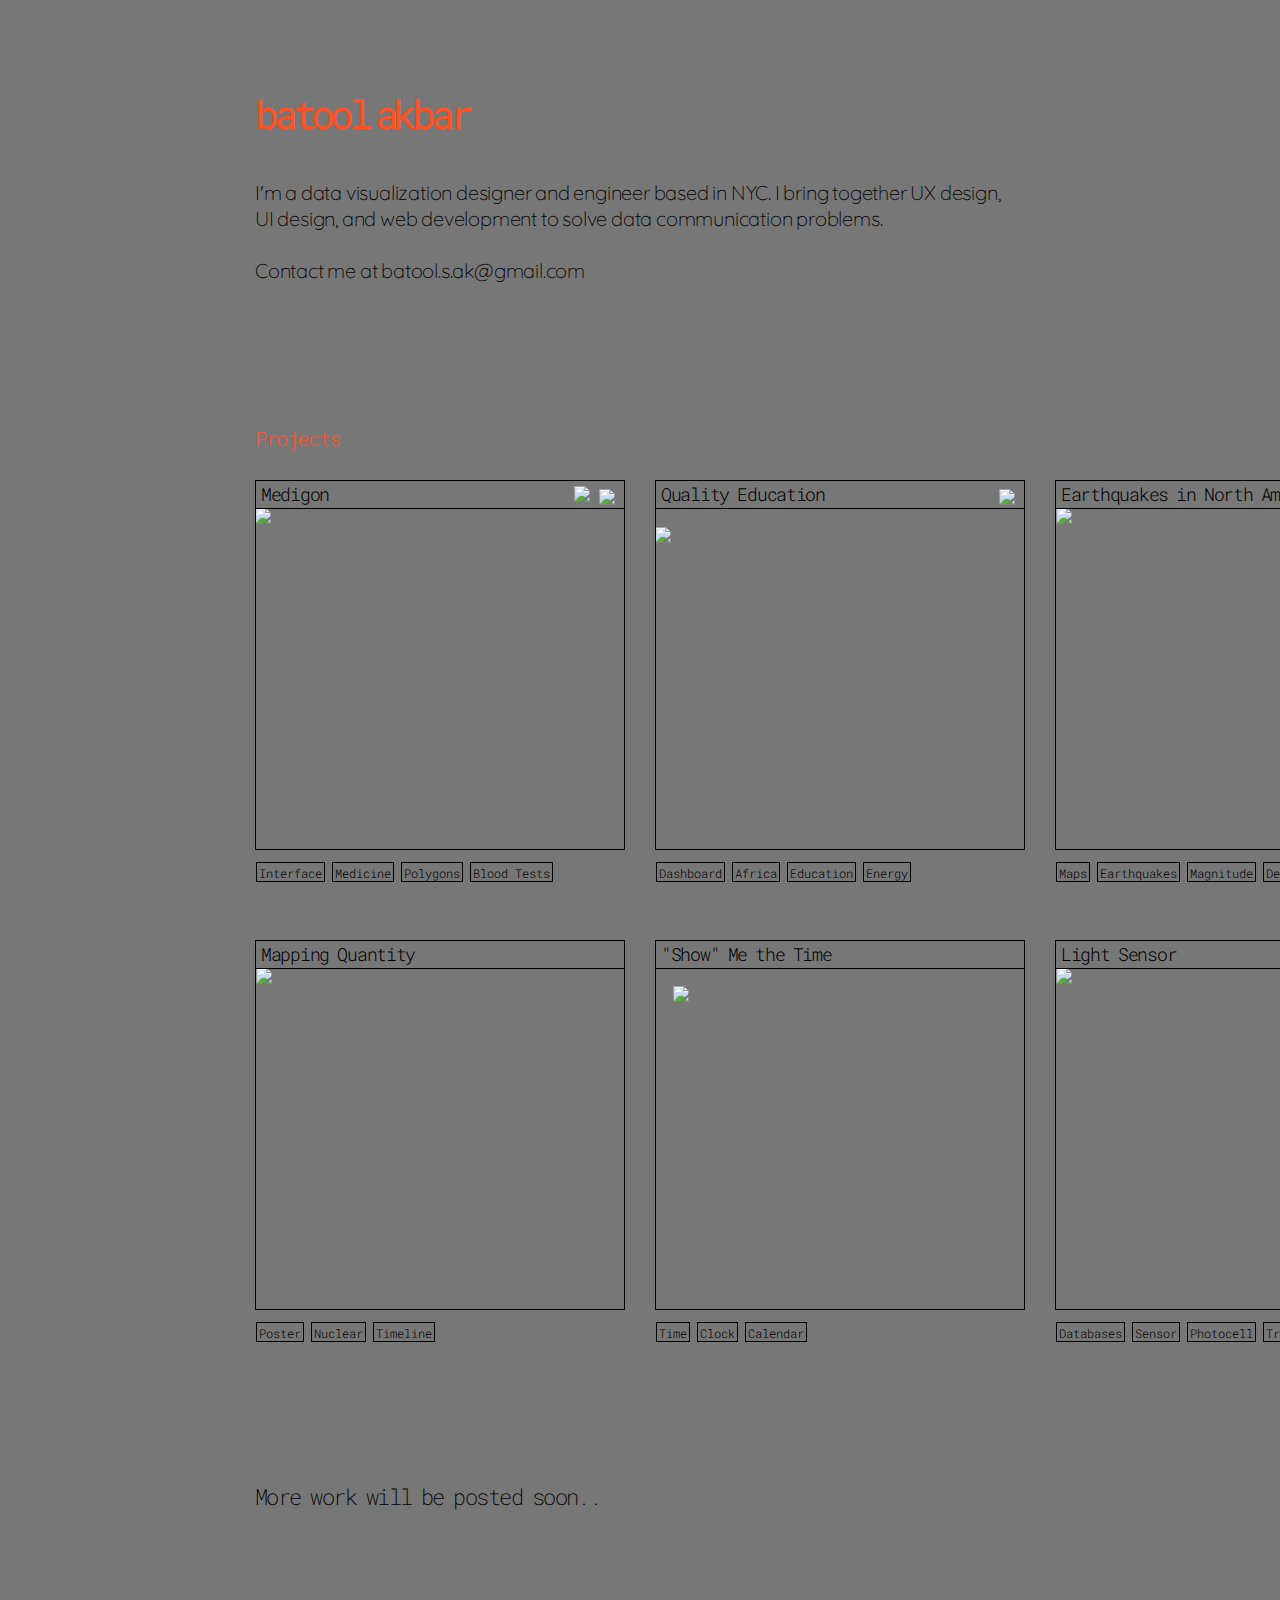
==== index.html @ f3e50e47 "update top-margin" ====
<!-- particlesJS
particlesJS: https://github.com/VincentGarreau/particles.js/
 -->


<!doctype html>
<html lang="en">
   <head>
     <meta charset="utf-8">
     <!-- <meta name="viewport" content="width=device-width, initial-scale=1.0"> -->
     <!-- <link rel="icon" href="assets/tabIcon.png"> -->

     <link rel="stylesheet" href="https://stackpath.bootstrapcdn.com/bootstrap/4.3.1/css/bootstrap.min.css" integrity="sha384-ggOyR0iXCbMQv3Xipma34MD+dH/1fQ784/j6cY/iJTQUOhcWr7x9JvoRxT2MZw1T" crossorigin="anonymous">
     <link href="https://fonts.googleapis.com/css?family=Roboto+Mono:100,300,400,500,700&display=swap" rel="stylesheet">
     <link href="https://fonts.googleapis.com/css?family=Quicksand:300,400,500,700&display=swap" rel="stylesheet">
     <style>


     html{
         height: 100%;
       }

     body{

       background-color: #777777;
       align-items:center;
       /* display:flex; */
     }

     .nameLogo{
       width:400px;
       margin-top: 100px;
       line-height: 0.7em;
       position: absolute;
       letter-spacing: -0.13em;
       word-spacing: -0.3em;
       display:block;
       font-family: 'Roboto Mono', monospace;
       font-size: 40px;
       font-weight: 400;
       color: #ff5122;
       width:
     }

     .txtbox{
       width:800px;
       margin-top: 180px;
       position: absolute;
       line-height: 1.3em;
       word-spacing: -0.05em;
       letter-spacing: -0.01em;
       display:block;
       /* font-family: 'Roboto Mono', monospace; */
       font-family:'Quicksand', sans-serif;
       font-weight: 300;
       font-size: 20px;
       color: #000000;
       z-index: -1;
     }

     .title{
       width:300px;
       margin-top: 425px;
       position: absolute;
       line-height: 1.3em;
       word-spacing: -0.09em;
       letter-spacing: -0.07em;
       display: block;
       font-family: 'Roboto Mono', monospace;
       font-weight: 300;
       font-size: 20px;
       color: #ff5122;
     }

     .workTitle{
       margin-top: 0px;
       margin-left: 5px;
       position: absolute;
       line-height: 1.5em;
       word-spacing: -0.09em;
       letter-spacing: -0.07em;
       display:block;
       font-family: 'Roboto Mono', monospace;
       font-weight: 300;
       font-size: 18px;
       color: #000000;
     }



      .container{
        /* position: absolute; */
        display: flex;
        margin-left: 240px;
      }


      /* .highlight{
        background: #9c9c9c;
        position: relative;
        display: inline-block;
        height: 28px;
        width:max-content;
        vertical-align:inherit;

      } */

      .nav{
        /* font-family:'Quicksand', sans-serif; */
        font-family: 'Roboto Mono', monospace;
        text-decoration: none;
        background: #000;
        /* border: 1px solid #000; */
        color: #777777;
        padding-left:3px;
        padding-right:3px;
        height: 25px;
        font-weight: 200;
        display: flex;
        position: absolute;
        margin-left: 1100px;
        margin-top: 180px;
        word-spacing: -0.09em;
        letter-spacing: -0.07em;
        font-size: 18px;

      }

      .nav:hover{
        text-decoration: none;
        /* border-bottom: 1px solid #ff5122; */
        background: #000;
        color: #777777;
        font-weight: 300;
      }

     /* #nav{
       width:max-content ;
       margin-top: 830px;
       position: fixed;
       word-spacing: -0.04em;
       display:flex;
       font-family: 'Roboto Mono', monospace;
       z-index: +2;
     } */

     .cards{
       margin-top: 200px;
       background: transparent;
       border: 1px solid #000;
       height:370px;
       width:370px;
       display: block;
     }

     .tags{
       margin-top: 380px;
       margin-left: 0px;
       font-family: 'Roboto Mono', monospace;
       font-size: 12px;
       font-weight: 300;
       color:#000000;

     }

     .tagHighlight{
       padding-left:2px;
       padding-right: 2px;
       background: transparent;
       border: 1px solid #000;
       position: relative;
       display: inline-block;
       width:max-content;
       text-align: center;
      vertical-align: middle;
      line-height: 20px;
       height:20px;

     }

     .cardsContainer{
       height: 600px;
       position: absolute;
       display: flex;
       margin-top: 280px;
       /* overflow: scroll;
       overflow-x: hidden; */

     }

     .cardsContainer::-webkit-scrollbar {
        width: 0px;
        height: 0px;

      }
      .cardsContainer::-webkit-scrollbar-thumb {
        background: transparent;

      }
      .cardsContainer::-webkit-scrollbar-track {
        background: transparent;
      }

      img{
        display: flex;
        position: absolute;
        z-index: -1;

      }

      .clear_btn{
        position:absolute;
        z-index:2;
        outline:none;
        -webkit-box-shadow: 0px 0px 0px;
        box-shadow: 0px 0px 0px;
        background-color: transparent;
        border: none;
       -webkit-appearance: none;
        cursor: pointer;
        width: 370px;
        height:340px;
        margin-top: 28px;

      }

      .intro{
        width:300px;
        margin-top: 230px;
        position: absolute;
        word-spacing: -0.04em;
        display:flex;
        font-family: 'Roboto Mono', monospace;
      }

      #particles-js {

       position: absolute;
       width: 100%;
       height: 100%;
       /* background-color: #ffffff; */
       background-image: url("");
       background-repeat: no-repeat;
       background-size: cover;
       background-position: 50% 50%;
    }


     </style>


      <title>Batool Akbar</title>
   </head>
   <body>

   <div id="particles-js"></div>

    <div class="container">

      <div class="nameLogo">
          batool akbar
      </div>

<!-- small red square -->
        <!-- <div style="background: #ff5122;
        height: 7px;
        width: 7px;
        margin-top: 230px;
        margin-left: 172px;
        "></div> -->


<!-- black line -->
        <!-- <div style="
        border-bottom: 1px solid #000;
        margin-left: -325px;
        margin-top:418px;
        width: 290px;
        position: fixed;
        "></div> -->

        <a class="nav" href="Batool_Akbar.pdf" target="_blank">Resume</a>

        <div class="title">
          Projects
        </div>

        <div class="txtbox">
          I'm a <span class="highlight">data visualization</span> designer and engineer based in NYC.
          I bring together UX design,<br>
UI design, and web development to solve data communication problems.




          <br>
          <br>
          Contact me at batool.s.ak@gmail.com
        </div>



    <div class="cardsContainer">

        <div class="cards">
          <input class="clear_btn" type="button" id="medBtn"></input>

            <span class="workTitle">Medigon</span>
            <div style="
            border-bottom: 1px solid #000;
            margin-top:27px;
            width: 369px;
            position: absolute;
            "></div>

            <input style="width:20px; height:20px; margin-left:343px;margin-top:5px;" class="clear_btn" type="button" id="med_video"></input>
            <input style="width:20px; height:20px; margin-left:318px;margin-top:5px;" class="clear_btn" type="button" id="med_GH"></input>
            <img style="width:18px; margin-left:343px;margin-top:8px;" src="assets/video_icon.png">
            <img style="width:17px; margin-left:318px;margin-top:5px;" src="assets/GitHub.png" >
            <img style="width: 370px; margin-top:27px; margin-left:-1px;" src="assets/medigon_web.png">

              <div class="tags">
                <text class="tagHighlight">Interface</text>&ensp;<text class="tagHighlight">Medicine</text>
                <text class="tagHighlight">Polygons</text>&ensp;<text class="tagHighlight">Blood Tests</text>
              </div>


        </div>

        <div style="margin-left:30px;" class="cards">
          <input class="clear_btn" type="button" id="unBtn"></input>

            <span class="workTitle">Quality Education</span>
            <div style="
            border-bottom: 1px solid #000;
            margin-top:27px;
            width: 369px;
            position: absolute;
            "></div>

            <input style="width:20px; height:20px; margin-left:343px;margin-top:5px;" class="clear_btn" type="button" id="un_video"></input>
            <img style="width:18px; margin-left:343px;margin-top:8px;" src="assets/video_icon.png" >
              <img style="width: 370px; margin-top:46px; margin-left:-1px;" src="assets/un_web.png">

            <div class="tags">
              <text class="tagHighlight">Dashboard</text>&ensp;<text class="tagHighlight">Africa</text>
              <text class="tagHighlight">Education</text>&ensp;<text class="tagHighlight">Energy</text>
            </div>
        </div>

        <div style="margin-left:30px;" class="cards">
          <input class="clear_btn" type="button" id="eqBtn"></input>

            <span class="workTitle">Earthquakes in North America</span>
            <div style="
            border-bottom: 1px solid #000;
            margin-top:27px;
            width: 369px;
            position: absolute;
            "></div>

            <img style="width: 370px; margin-top:27px;" src="assets/eq_web.png">

            <div class="tags">
              <text class="tagHighlight">Maps</text>&ensp;<text class="tagHighlight">Earthquakes</text>
              <text class="tagHighlight">Magnitude</text>&ensp;<text class="tagHighlight">Depth</text>
            </div>
        </div>

        <div style="margin-top:660px;margin-left:-1170px;" class="cards">
          <input class="clear_btn" type="button" id="ntBtn"></input>

            <span class="workTitle">Mapping Quantity</span>
            <div style="
            border-bottom: 1px solid #000;
            margin-top:27px;
            width: 369px;
            position: absolute;
            "></div>

            <img style="width: 370px; margin-top:27px;" src="assets/nt_web.png">

              <div class="tags">
                <text class="tagHighlight">Poster</text>&ensp;<text class="tagHighlight">Nuclear</text>
                <text class="tagHighlight">Timeline</text>
              </div>
        </div>

        <div style="margin-left:30px; margin-top:660px;" class="cards">
            <input class="clear_btn" type="button" id="timeBtn"></input>
            <span class="workTitle">"Show" Me the Time</span>
            <div style="
            border-bottom: 1px solid #000;
            margin-top:27px;
            width: 369px;
            position: absolute;
            "></div>

              <img style="width: 330px; margin-top:45px; margin-left:17px;" src="assets/mapping_time.gif">

            <div class="tags">
              <text class="tagHighlight">Time</text>&ensp;<text class="tagHighlight">Clock</text>
              <text class="tagHighlight">Calendar</text>
            </div>
        </div>

        <div style="margin-left:30px; margin-top:660px;" class="cards">
          <input class="clear_btn" type="button" id="aurBtn"></input>
            <span class="workTitle">Light Sensor</span>
            <div style="
            border-bottom: 1px solid #000;
            margin-top:27px;
            width: 369px;
            position: absolute;
            "></div>

            <img style="width: 370px; margin-top:27px; margin-left:0px;" src="assets/aur_web.png">

            <div class="tags">
              <text class="tagHighlight">Databases</text>&ensp;<text class="tagHighlight">Sensor</text>
              <text class="tagHighlight">Photocell</text>&ensp;<text class="tagHighlight">Transistor</text>
            </div>
        </div>


        <div style="margin-top:1200px;
        width:500px;
        position: absolute;
        word-spacing: -0.09em;
        letter-spacing: -0.07em;
        display: flex;
        font-family: 'Roboto Mono', monospace;
        font-weight: 200;
        font-size: 22px;
        color: #000000;
        padding-bottom: 100px;
        ">More work will be posted soon..</div>

    </div>








<script src="https://code.jquery.com/jquery-3.3.1.slim.min.js" integrity="sha384-q8i/X+965DzO0rT7abK41JStQIAqVgRVzpbzo5smXKp4YfRvH+8abtTE1Pi6jizo" crossorigin="anonymous"></script>
<script src="https://cdnjs.cloudflare.com/ajax/libs/popper.js/1.14.7/umd/popper.min.js" integrity="sha384-UO2eT0CpHqdSJQ6hJty5KVphtPhzWj9WO1clHTMGa3JDZwrnQq4sF86dIHNDz0W1" crossorigin="anonymous"></script>
<script src="https://stackpath.bootstrapcdn.com/bootstrap/4.3.1/js/bootstrap.min.js" integrity="sha384-JjSmVgyd0p3pXB1rRibZUAYoIIy6OrQ6VrjIEaFf/nJGzIxFDsf4x0xIM+B07jRM" crossorigin="anonymous"></script>
<script src="particles.js"></script>

<script text/javascript>

document.getElementById("medBtn").onclick = function () {
        location.href = "medigon.html";

    };

document.getElementById("unBtn").onclick = function () {
        location.href = "https://github.com/bsakbar/major-studio-1/tree/master/Final%20assignment";
    };

document.getElementById("eqBtn").onclick = function () {
        location.href = "https://bsakbar.github.io/dvia_2018/mapping_space/";
    };

document.getElementById("timeBtn").onclick = function () {
        location.href = "mapping_time";
    };

document.getElementById("aurBtn").onclick = function () {
        location.href = "https://github.com/bsakbar/data-structures/tree/master/Final_Assignments/Photocell";
    };

document.getElementById("ntBtn").onclick = function () {
        location.href = "https://github.com/bsakbar/dvia_2018/tree/master/mapping_quantities";
    };

document.getElementById("med_video").onclick = function () {
        location.href = "https://vimeo.com/337975236";
    };

document.getElementById("med_GH").onclick = function () {
        location.href = "https://github.com/bsakbar/thesis/tree/master/documentation";
};

document.getElementById("un_video").onclick = function () {
        location.href = "https://vimeo.com/344951653";
    };



//particlesJS
// particlesJS: https://github.com/VincentGarreau/particles.js/


particlesJS({
  "particles": {
    "number": {
      "value": 500,
      "density": {
        "enable": true,
        "value_area": 8700
      }
    },
    "color": {
      "value": "#0fffc7"
    },
    "shape": {
      "type": "edge",
      "stroke": {
        "width": 0,
        "color": "#0fffc7"
      },

    },
    "opacity": {
      "value": 1,
      "random": true,
      "anim": {
        "enable": false,
        "speed": 3,
        "opacity_min": 0.5,
        "sync": false
      }
    },
    "size": {
      "value": 2,
      "random": true,
      "anim": {
        "enable": false,
        "speed": 15,
        "size_min": 0.1,
        "sync": false
      }
    },
    "line_linked": {
      "enable": true,
      "distance": 120,
      "color": "#b1b1b1",
      "opacity": 1,
      "width": 0
    },
    "move": {
      "enable": true,
      "speed": 1,
      "direction": "none",
      "random": false,
      "straight": false,
      "out_mode": "out",
      "bounce": false,
      "attract": {
        "enable": false,
        "rotateX": 600,
        "rotateY": 600
      }
    }
  },
  "interactivity": {
    "detect_on": "canvas",
    "events": {
      "onhover": {
        "enable": true,
        "mode": "grab"
      },
      "onclick": {
        "enable": false,
        "mode": "push"
      },
      "resize": true
    },
    "modes": {
      "grab": {
        "distance": 300,
        "line_linked": {
          "opacity": .5
        }
      },
      "bubble": {
        "distance": 400,
        "size": 40,
        "duration": 2,
        "opacity": 8,
        "speed": 3
      },
      "repulse": {
        "distance": 200,
        "duration": 0.4
      },
      "push": {
        "particles_nb": 4
      },
      "remove": {
        "particles_nb": 2
      }
    }
  },
  "retina_detect": true
  });



var count_particles, stats, update;
stats = new Stats;
stats.setMode(0);
stats.domElement.style.position = 'absolute';
stats.domElement.style.left = '0px';
stats.domElement.style.top = '0px';
document.body.appendChild(stats.domElement);
count_particles = document.querySelector('.js-count-particles');
update = function() {
    stats.begin();
    stats.end();
    if (window.pJSDom[0].pJS.particles && window.pJSDom[0].pJS.particles.array) {
        count_particles.innerText = window.pJSDom[0].pJS.particles.array.length;
    }
    requestAnimationFrame(update);
};
requestAnimationFrame(update);;

</script>


   </body>
</html>
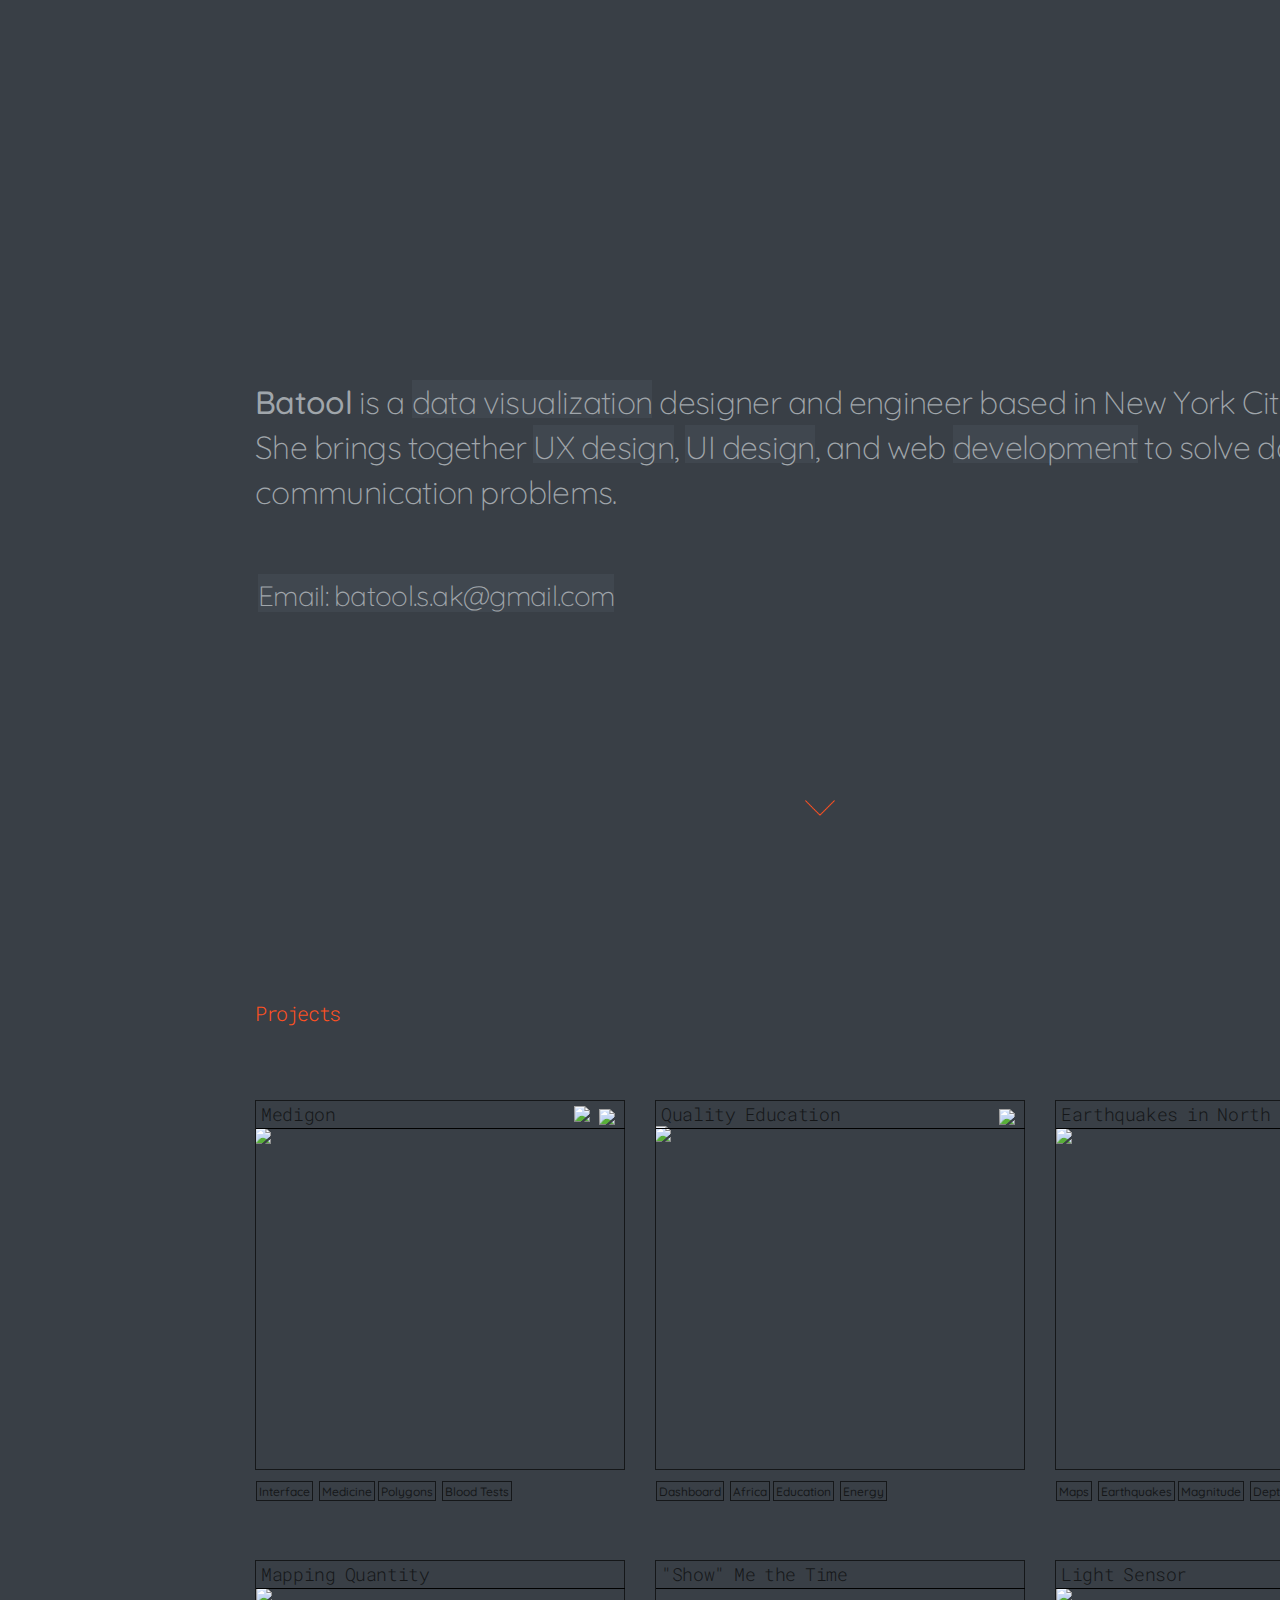
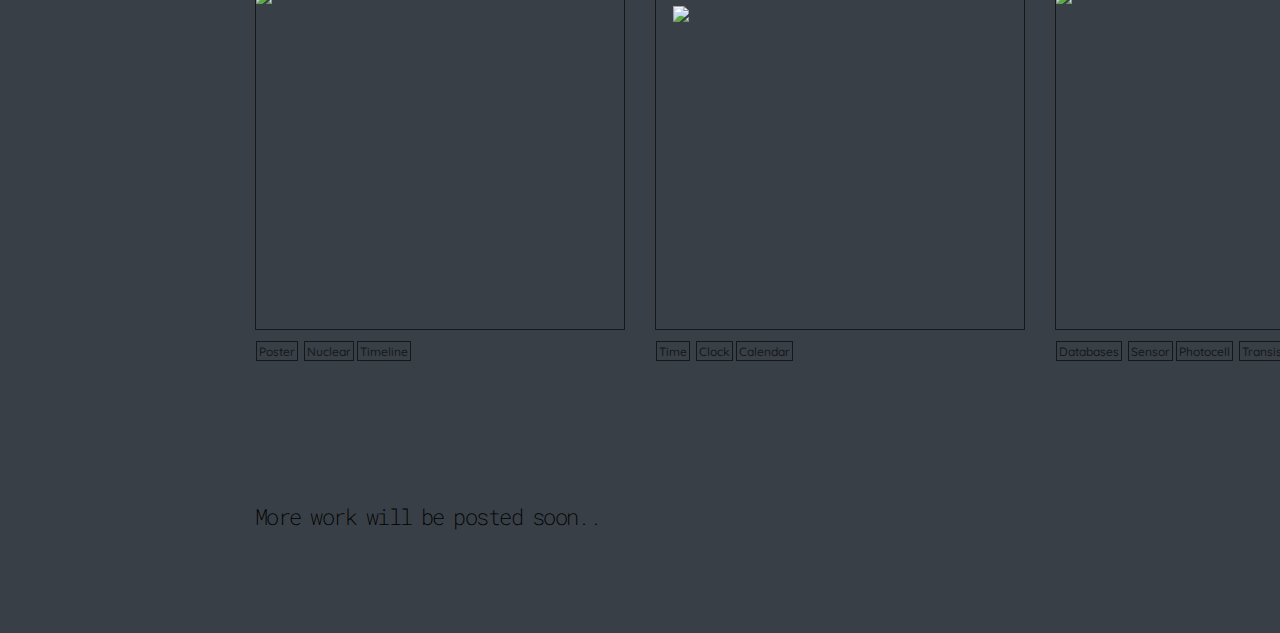
==== commit 34960d10: "change color" ====
--- a/index.html
+++ b/index.html
@@ -22,7 +22,7 @@
 
      body{
 
-       background-color: #777777;
+       background-color: #393f46;
        align-items:center;
        /* display:flex; */
      }
@@ -39,28 +39,28 @@
        font-size: 40px;
        font-weight: 400;
        color: #ff5122;
-       width:
+
      }
 
      .txtbox{
-       width:800px;
-       margin-top: 180px;
+       width:1150px;
+       margin-top: 380px;
        position: absolute;
-       line-height: 1.3em;
+       line-height: 1.4em;
        word-spacing: -0.05em;
-       letter-spacing: -0.01em;
+       letter-spacing: -0.02em;
        display:block;
        /* font-family: 'Roboto Mono', monospace; */
        font-family:'Quicksand', sans-serif;
        font-weight: 300;
-       font-size: 20px;
-       color: #000000;
+       font-size: 32px;
+       color: #a0a6ab;
        z-index: -1;
      }
 
      .title{
        width:300px;
-       margin-top: 425px;
+       margin-top: 1000px;
        position: absolute;
        line-height: 1.3em;
        word-spacing: -0.09em;
@@ -78,12 +78,13 @@
        position: absolute;
        line-height: 1.5em;
        word-spacing: -0.09em;
-       letter-spacing: -0.07em;
+       letter-spacing: -0.02em;
        display:block;
+       /* font-family:'Quicksand', sans-serif; */
        font-family: 'Roboto Mono', monospace;
        font-weight: 300;
        font-size: 18px;
-       color: #000000;
+       color: #151719;
      }
 
 
@@ -95,23 +96,23 @@
       }
 
 
-      /* .highlight{
-        background: #9c9c9c;
+      .highlight{
+        background: #40474f;
         position: relative;
         display: inline-block;
-        height: 28px;
+        height: 38px;
         width:max-content;
         vertical-align:inherit;
 
-      } */
+      }
 
       .nav{
         /* font-family:'Quicksand', sans-serif; */
         font-family: 'Roboto Mono', monospace;
         text-decoration: none;
-        background: #000;
+        /* background: #151719; */
         /* border: 1px solid #000; */
-        color: #777777;
+        color: #ff5122;
         padding-left:3px;
         padding-right:3px;
         height: 25px;
@@ -122,15 +123,15 @@
         margin-top: 180px;
         word-spacing: -0.09em;
         letter-spacing: -0.07em;
-        font-size: 18px;
+        font-size: 20px;
 
       }
 
       .nav:hover{
         text-decoration: none;
         /* border-bottom: 1px solid #ff5122; */
-        background: #000;
-        color: #777777;
+        /* background: #151719; */
+        color: #ff5122;
         font-weight: 300;
       }
 
@@ -147,7 +148,7 @@
      .cards{
        margin-top: 200px;
        background: transparent;
-       border: 1px solid #000;
+       border: 1px solid #151719;
        height:370px;
        width:370px;
        display: block;
@@ -156,10 +157,10 @@
      .tags{
        margin-top: 380px;
        margin-left: 0px;
-       font-family: 'Roboto Mono', monospace;
+       font-family:'Quicksand', sans-serif;
        font-size: 12px;
-       font-weight: 300;
-       color:#000000;
+       font-weight: 500;
+       color:#151719;
 
      }
 
@@ -167,7 +168,7 @@
        padding-left:2px;
        padding-right: 2px;
        background: transparent;
-       border: 1px solid #000;
+       border: 1px solid #151719;
        position: relative;
        display: inline-block;
        width:max-content;
@@ -182,7 +183,7 @@
        height: 600px;
        position: absolute;
        display: flex;
-       margin-top: 280px;
+       margin-top: 900px;
        /* overflow: scroll;
        overflow-x: hidden; */
 
@@ -257,9 +258,9 @@
 
     <div class="container">
 
-      <div class="nameLogo">
+      <!-- <div class="nameLogo">
           batool akbar
-      </div>
+      </div> -->
 
 <!-- small red square -->
         <!-- <div style="background: #ff5122;
@@ -286,17 +287,21 @@
         </div>
 
         <div class="txtbox">
-          I'm a <span class="highlight">data visualization</span> designer and engineer based in NYC.
-          I bring together UX design,<br>
-UI design, and web development to solve data communication problems.
-
-
-
-
+          <div style="font-weight:500; display:inline-block;">Batool</div> is a <span class="highlight">data visualization</span> designer and engineer based in New York City.<br>
+          She brings together <span class="highlight">UX design</span>, <span class="highlight">UI design</span>, and web <span class="highlight">development</span> to solve data communication problems.
           <br>
-          <br>
-          Contact me at batool.s.ak@gmail.com
-        </div>
+
+          <div style="margin-top:60px;
+          font-size:28px;
+          padding-left:3px;
+          padding-right:3px;
+          height:40px;
+          color:#a0a6ab;
+
+          "><span class="highlight">Email: batool.s.ak@gmail.com</span></div>
+        </div>
+
+        <img style="width:30px; margin-left:550px;margin-top:800px;" src="assets/arrow.png" >
 
 
 
@@ -317,7 +322,7 @@
             <input style="width:20px; height:20px; margin-left:318px;margin-top:5px;" class="clear_btn" type="button" id="med_GH"></input>
             <img style="width:18px; margin-left:343px;margin-top:8px;" src="assets/video_icon.png">
             <img style="width:17px; margin-left:318px;margin-top:5px;" src="assets/GitHub.png" >
-            <img style="width: 370px; margin-top:27px; margin-left:-1px;" src="assets/medigon_web.png">
+            <img style="width: 370px; margin-top:27px; margin-left:-1px;" src="assets/med_new_2.png">
 
               <div class="tags">
                 <text class="tagHighlight">Interface</text>&ensp;<text class="tagHighlight">Medicine</text>
@@ -340,7 +345,7 @@
 
             <input style="width:20px; height:20px; margin-left:343px;margin-top:5px;" class="clear_btn" type="button" id="un_video"></input>
             <img style="width:18px; margin-left:343px;margin-top:8px;" src="assets/video_icon.png" >
-              <img style="width: 370px; margin-top:46px; margin-left:-1px;" src="assets/un_web.png">
+              <img style="width: 370px; margin-top:25px; margin-left:-1px;" src="assets/qe_new.png">
 
             <div class="tags">
               <text class="tagHighlight">Dashboard</text>&ensp;<text class="tagHighlight">Africa</text>
@@ -359,7 +364,7 @@
             position: absolute;
             "></div>
 
-            <img style="width: 370px; margin-top:27px;" src="assets/eq_web.png">
+            <img style="width: 370px; margin-top:27px;" src="assets/new_new-02.png">
 
             <div class="tags">
               <text class="tagHighlight">Maps</text>&ensp;<text class="tagHighlight">Earthquakes</text>
@@ -378,7 +383,7 @@
             position: absolute;
             "></div>
 
-            <img style="width: 370px; margin-top:27px;" src="assets/nt_web.png">
+            <img style="width: 370px; margin-top:27px;" src="assets/nuc_new_2.png">
 
               <div class="tags">
                 <text class="tagHighlight">Poster</text>&ensp;<text class="tagHighlight">Nuclear</text>
@@ -396,7 +401,7 @@
             position: absolute;
             "></div>
 
-              <img style="width: 330px; margin-top:45px; margin-left:17px;" src="assets/mapping_time.gif">
+              <img style="width: 330px; margin-top:45px; margin-left:17px;" src="assets/MT_new.gif">
 
             <div class="tags">
               <text class="tagHighlight">Time</text>&ensp;<text class="tagHighlight">Clock</text>
@@ -414,7 +419,7 @@
             position: absolute;
             "></div>
 
-            <img style="width: 370px; margin-top:27px; margin-left:0px;" src="assets/aur_web.png">
+            <img style="width: 370px; margin-top:27px; margin-left:0px;" src="assets/ls_new.png">
 
             <div class="tags">
               <text class="tagHighlight">Databases</text>&ensp;<text class="tagHighlight">Sensor</text>
@@ -505,7 +510,7 @@
       }
     },
     "color": {
-      "value": "#0fffc7"
+      "value": "#6e7a87"
     },
     "shape": {
       "type": "edge",
@@ -539,7 +544,7 @@
       "enable": true,
       "distance": 120,
       "color": "#b1b1b1",
-      "opacity": 1,
+      "opacity": 0.5,
       "width": 0
     },
     "move": {
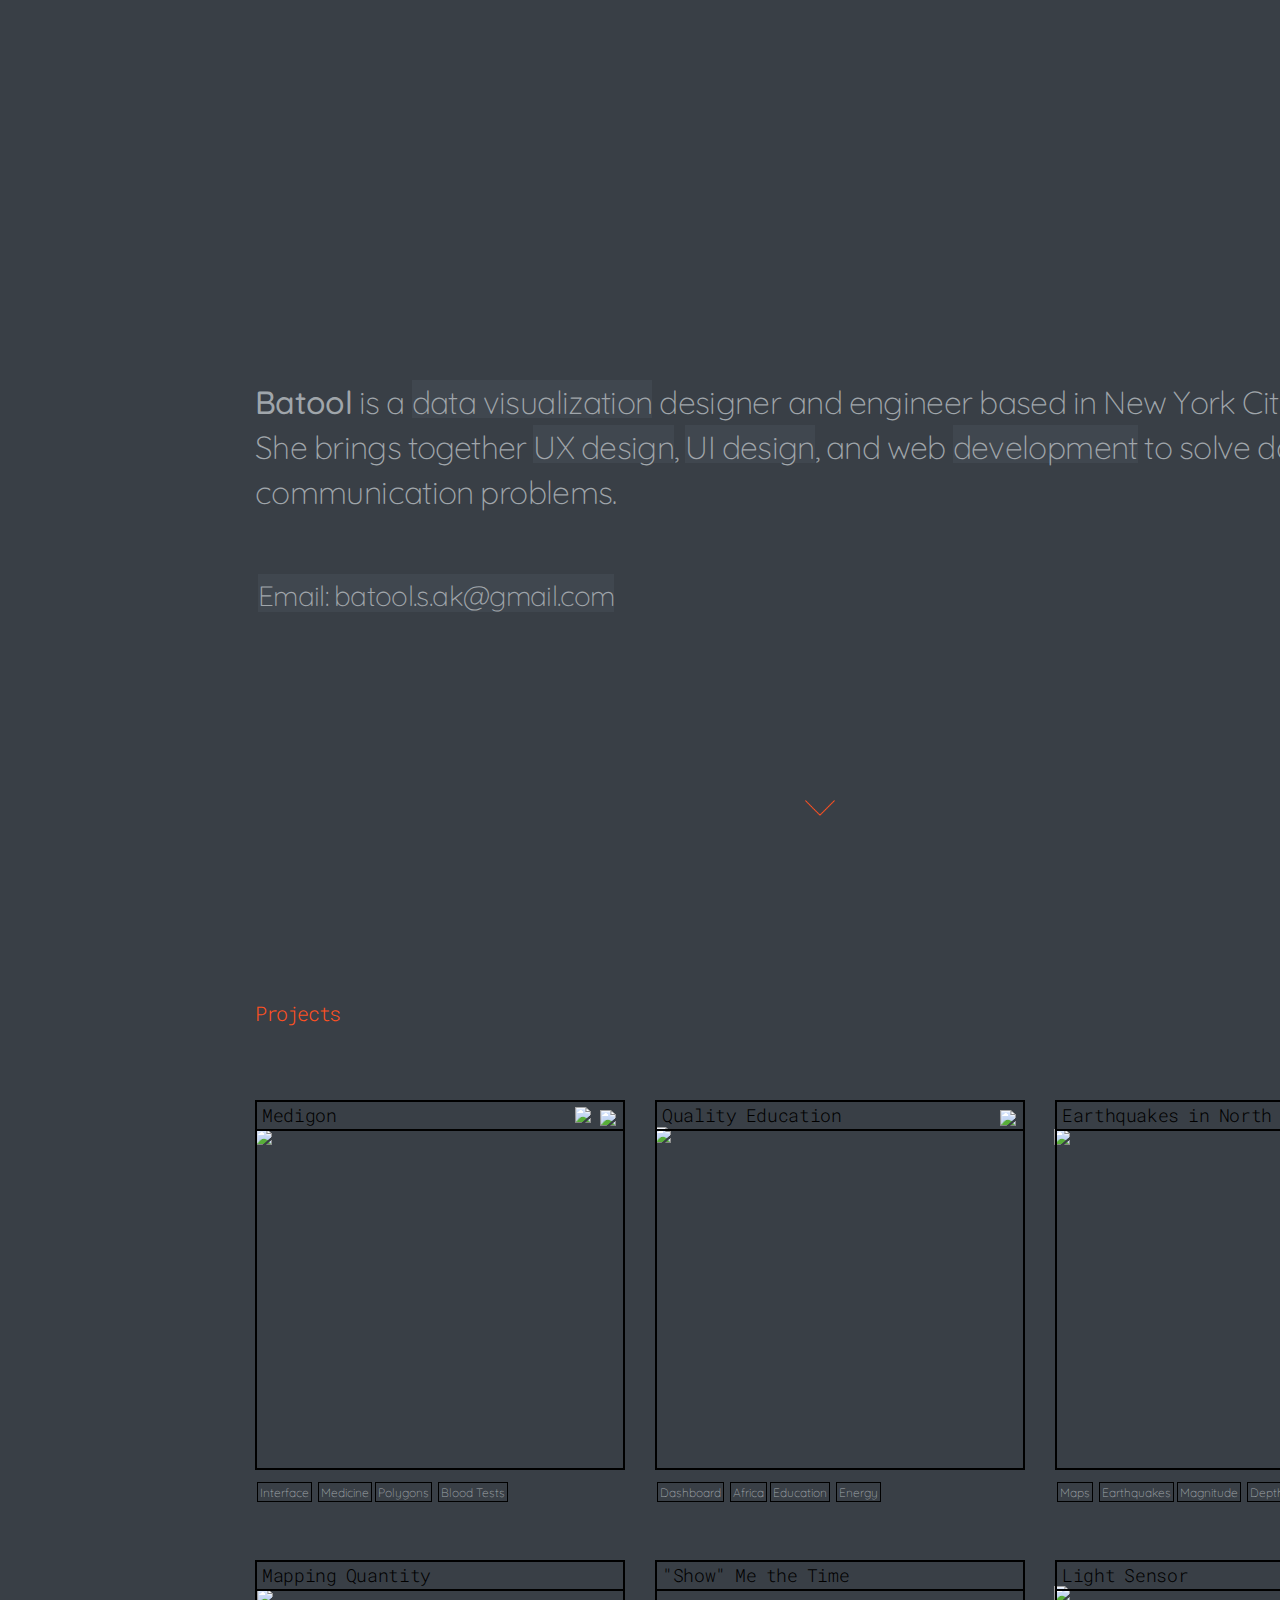
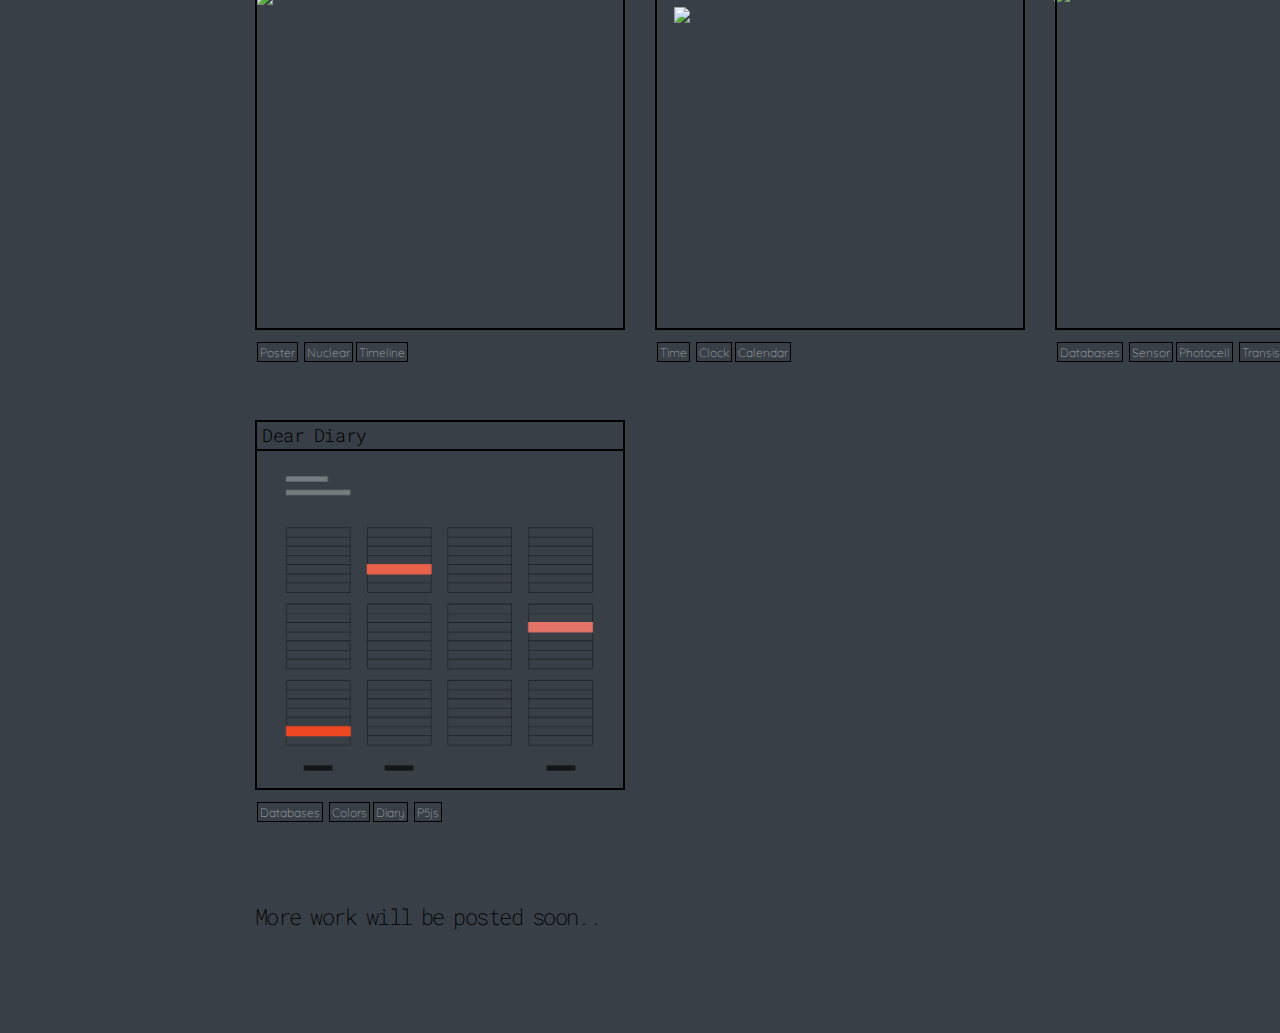
==== commit 6db3db65: "add DD and update DD readme" ====
--- a/index.html
+++ b/index.html
@@ -77,14 +77,15 @@
        margin-left: 5px;
        position: absolute;
        line-height: 1.5em;
-       word-spacing: -0.09em;
+       word-spacing: -0.08em;
        letter-spacing: -0.02em;
-       display:block;
+       display: block;
        /* font-family:'Quicksand', sans-serif; */
        font-family: 'Roboto Mono', monospace;
+       width: 300px;
        font-weight: 300;
        font-size: 18px;
-       color: #151719;
+       color: #000;
      }
 
 
@@ -148,7 +149,7 @@
      .cards{
        margin-top: 200px;
        background: transparent;
-       border: 1px solid #151719;
+       border: 2px solid #000;
        height:370px;
        width:370px;
        display: block;
@@ -159,8 +160,8 @@
        margin-left: 0px;
        font-family:'Quicksand', sans-serif;
        font-size: 12px;
-       font-weight: 500;
-       color:#151719;
+       font-weight: 300;
+       color:#a0a6ab;
 
      }
 
@@ -168,7 +169,7 @@
        padding-left:2px;
        padding-right: 2px;
        background: transparent;
-       border: 1px solid #151719;
+       border: 1px solid #000;
        position: relative;
        display: inline-block;
        width:max-content;
@@ -312,9 +313,9 @@
 
             <span class="workTitle">Medigon</span>
             <div style="
-            border-bottom: 1px solid #000;
+            border-bottom: 2px solid #000;
             margin-top:27px;
-            width: 369px;
+            width: 368px;
             position: absolute;
             "></div>
 
@@ -322,7 +323,7 @@
             <input style="width:20px; height:20px; margin-left:318px;margin-top:5px;" class="clear_btn" type="button" id="med_GH"></input>
             <img style="width:18px; margin-left:343px;margin-top:8px;" src="assets/video_icon.png">
             <img style="width:17px; margin-left:318px;margin-top:5px;" src="assets/GitHub.png" >
-            <img style="width: 370px; margin-top:27px; margin-left:-1px;" src="assets/med_new_2.png">
+            <img style="width: 370px; margin-top:27px; margin-left:-1px;" src="assets/med_new_3.png">
 
               <div class="tags">
                 <text class="tagHighlight">Interface</text>&ensp;<text class="tagHighlight">Medicine</text>
@@ -337,15 +338,15 @@
 
             <span class="workTitle">Quality Education</span>
             <div style="
-            border-bottom: 1px solid #000;
+            border-bottom: 2px solid #000;
             margin-top:27px;
-            width: 369px;
+            width: 368px;
             position: absolute;
             "></div>
 
             <input style="width:20px; height:20px; margin-left:343px;margin-top:5px;" class="clear_btn" type="button" id="un_video"></input>
             <img style="width:18px; margin-left:343px;margin-top:8px;" src="assets/video_icon.png" >
-              <img style="width: 370px; margin-top:25px; margin-left:-1px;" src="assets/qe_new.png">
+              <img style="width: 370px; margin-top:25px; margin-left:-2px;" src="assets/UN_new.png">
 
             <div class="tags">
               <text class="tagHighlight">Dashboard</text>&ensp;<text class="tagHighlight">Africa</text>
@@ -358,13 +359,13 @@
 
             <span class="workTitle">Earthquakes in North America</span>
             <div style="
-            border-bottom: 1px solid #000;
+            border-bottom: 2px solid #000;
             margin-top:27px;
-            width: 369px;
+            width: 368px;
             position: absolute;
             "></div>
 
-            <img style="width: 370px; margin-top:27px;" src="assets/new_new-02.png">
+            <img style="width: 369px; margin-left:-3px; margin-top:27px;" src="assets/eq_new_2.png">
 
             <div class="tags">
               <text class="tagHighlight">Maps</text>&ensp;<text class="tagHighlight">Earthquakes</text>
@@ -377,9 +378,9 @@
 
             <span class="workTitle">Mapping Quantity</span>
             <div style="
-            border-bottom: 1px solid #000;
+            border-bottom: 2px solid #000;
             margin-top:27px;
-            width: 369px;
+            width: 368px;
             position: absolute;
             "></div>
 
@@ -395,9 +396,9 @@
             <input class="clear_btn" type="button" id="timeBtn"></input>
             <span class="workTitle">"Show" Me the Time</span>
             <div style="
-            border-bottom: 1px solid #000;
+            border-bottom: 2px solid #000;
             margin-top:27px;
-            width: 369px;
+            width: 368px;
             position: absolute;
             "></div>
 
@@ -413,13 +414,13 @@
           <input class="clear_btn" type="button" id="aurBtn"></input>
             <span class="workTitle">Light Sensor</span>
             <div style="
-            border-bottom: 1px solid #000;
+            border-bottom: 2px solid #000;
             margin-top:27px;
-            width: 369px;
+            width: 368px;
             position: absolute;
             "></div>
 
-            <img style="width: 370px; margin-top:27px; margin-left:0px;" src="assets/ls_new.png">
+            <img style="width: 370px; margin-top:24px; margin-left:-3px;" src="assets/ls_new.png">
 
             <div class="tags">
               <text class="tagHighlight">Databases</text>&ensp;<text class="tagHighlight">Sensor</text>
@@ -428,7 +429,27 @@
         </div>
 
 
-        <div style="margin-top:1200px;
+        <div style="margin-top:1120px;margin-left:-1170px;" class="cards">
+          <input class="clear_btn" type="button" id="ddBtn"></input>
+
+            <span class="workTitle">Dear Diary</span>
+            <div style="
+            border-bottom: 2px solid #000;
+            margin-top:27px;
+            width: 368px;
+            position: absolute;
+            "></div>
+
+            <img style="width: 370px; margin-left:-5px; margin-top:27px;" src="assets/dd_web.png">
+
+              <div class="tags">
+                <text class="tagHighlight">Databases</text>&ensp;<text class="tagHighlight">Colors</text>
+                <text class="tagHighlight">Diary</text>&ensp;<text class="tagHighlight">P5js</text>
+              </div>
+        </div>
+
+
+        <div style="margin-top:1600px;
         width:500px;
         position: absolute;
         word-spacing: -0.09em;
@@ -492,6 +513,10 @@
 
 document.getElementById("un_video").onclick = function () {
         location.href = "https://vimeo.com/344951653";
+    };
+
+document.getElementById("ddBtn").onclick = function () {
+        location.href = "https://github.com/bsakbar/data-structures/tree/master/Final_Assignments/Dear_Diary";
     };
 
 
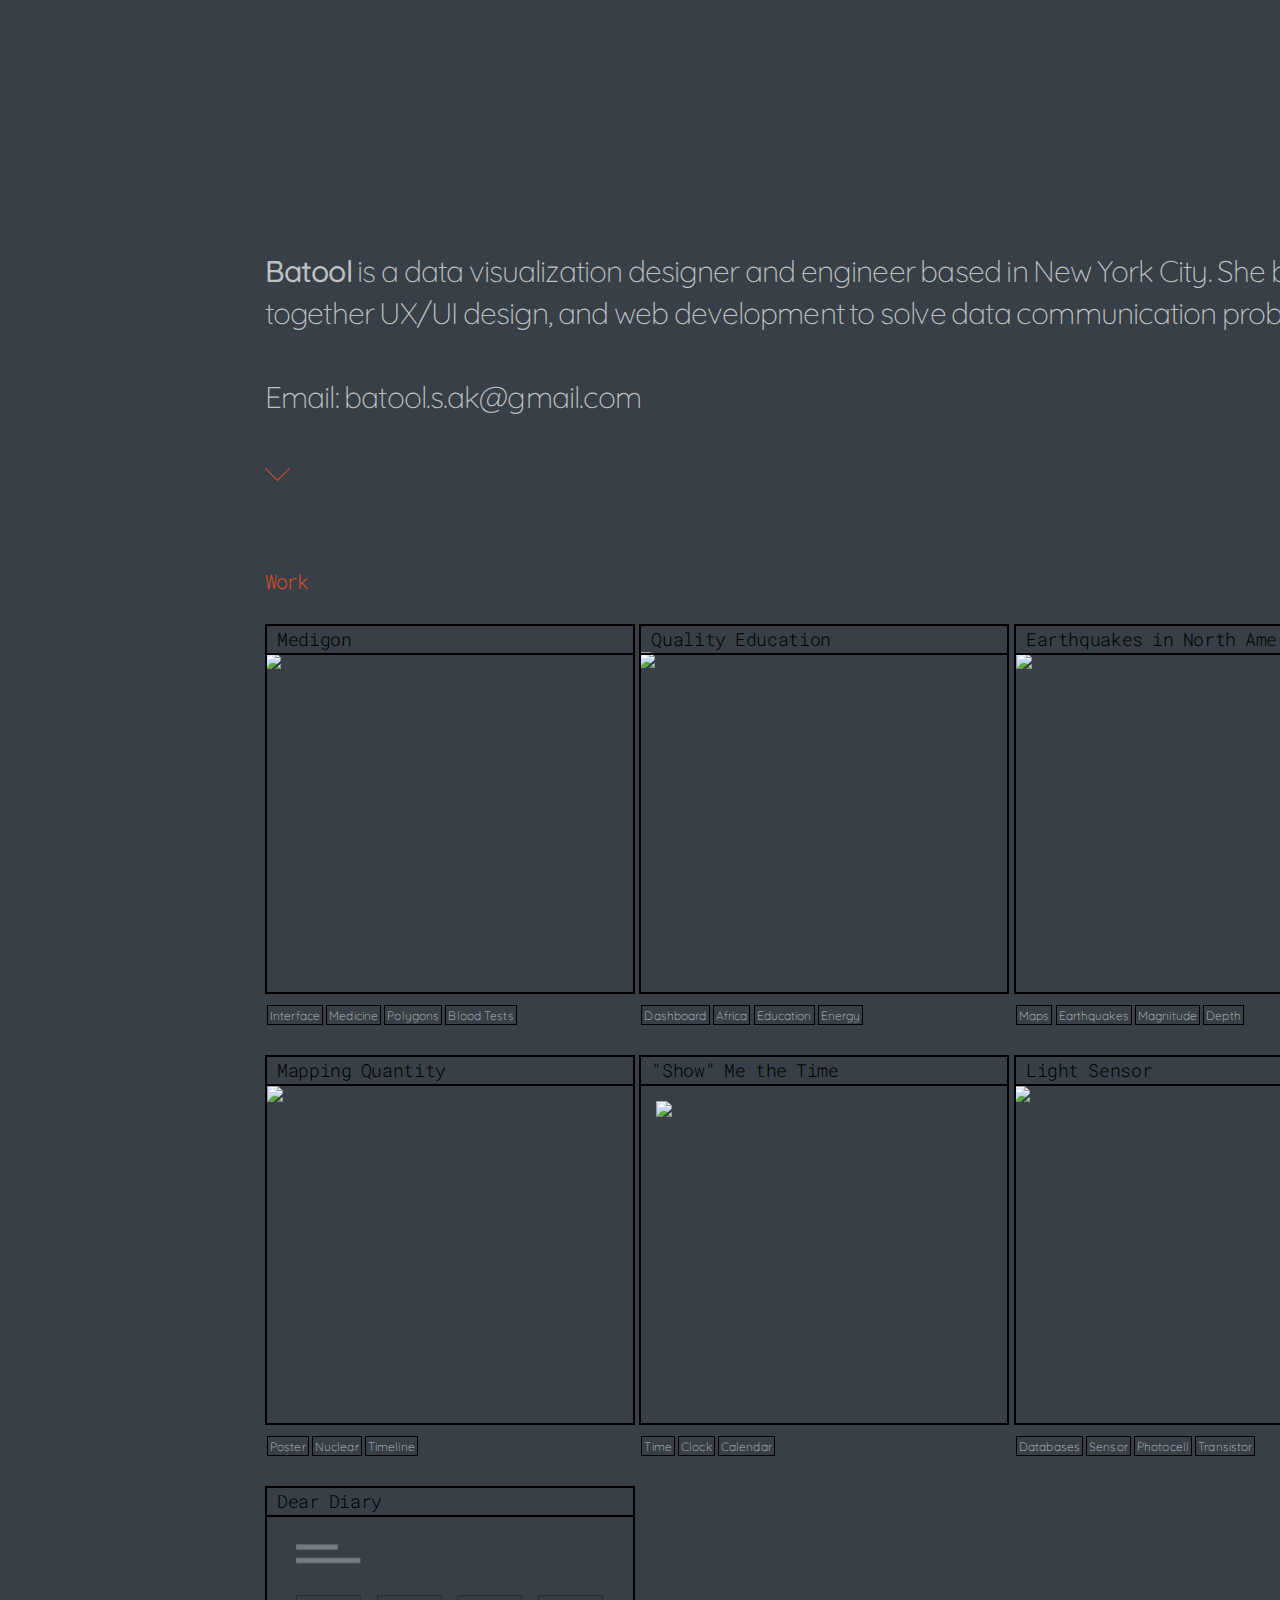
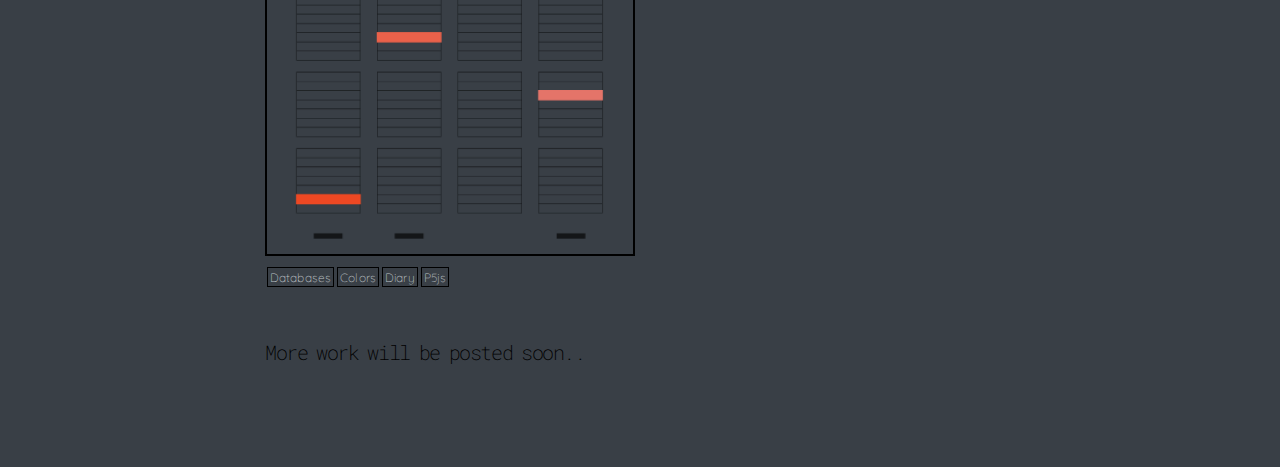
==== commit 7e839d8d: "txt color" ====
--- a/index.html
+++ b/index.html
@@ -7,13 +7,14 @@
 <html lang="en">
    <head>
      <meta charset="utf-8">
-     <!-- <meta name="viewport" content="width=device-width, initial-scale=1.0"> -->
+     <meta name="viewport" content="width=device-width, initial-scale=1.0">
      <!-- <link rel="icon" href="assets/tabIcon.png"> -->
-
      <link rel="stylesheet" href="https://stackpath.bootstrapcdn.com/bootstrap/4.3.1/css/bootstrap.min.css" integrity="sha384-ggOyR0iXCbMQv3Xipma34MD+dH/1fQ784/j6cY/iJTQUOhcWr7x9JvoRxT2MZw1T" crossorigin="anonymous">
      <link href="https://fonts.googleapis.com/css?family=Roboto+Mono:100,300,400,500,700&display=swap" rel="stylesheet">
+     <link rel="stylesheet" href="https://maxcdn.bootstrapcdn.com/bootstrap/4.0.0/css/bootstrap.min.css" integrity="sha384-Gn5384xqQ1aoWXA+058RXPxPg6fy4IWvTNh0E263XmFcJlSAwiGgFAW/dAiS6JXm" crossorigin="anonymous">
      <link href="https://fonts.googleapis.com/css?family=Quicksand:300,400,500,700&display=swap" rel="stylesheet">
-     <style>
+
+  <style>
 
 
      html{
@@ -21,65 +22,45 @@
        }
 
      body{
-
        background-color: #393f46;
        align-items:center;
-       /* display:flex; */
-     }
-
-     .nameLogo{
-       width:400px;
-       margin-top: 100px;
-       line-height: 0.7em;
-       position: absolute;
-       letter-spacing: -0.13em;
-       word-spacing: -0.3em;
-       display:block;
-       font-family: 'Roboto Mono', monospace;
-       font-size: 40px;
-       font-weight: 400;
-       color: #ff5122;
 
      }
 
      .txtbox{
-       width:1150px;
-       margin-top: 380px;
-       position: absolute;
+       position: relative;
+       margin-top:150px;
        line-height: 1.4em;
        word-spacing: -0.05em;
-       letter-spacing: -0.02em;
+       letter-spacing: -0.03em;
        display:block;
        /* font-family: 'Roboto Mono', monospace; */
        font-family:'Quicksand', sans-serif;
        font-weight: 300;
-       font-size: 32px;
-       color: #a0a6ab;
-       z-index: -1;
+       font-size: 30px;
+       color: #bec2c5;
+
      }
 
      .title{
-       width:300px;
-       margin-top: 1000px;
-       position: absolute;
+       position: relative;
+       margin-top: 100px;
        line-height: 1.3em;
        word-spacing: -0.09em;
        letter-spacing: -0.07em;
-       display: block;
+       /* display: block; */
        font-family: 'Roboto Mono', monospace;
-       font-weight: 300;
+       font-weight: 200;
        font-size: 20px;
        color: #ff5122;
      }
 
      .workTitle{
-       margin-top: 0px;
-       margin-left: 5px;
        position: absolute;
        line-height: 1.5em;
        word-spacing: -0.08em;
        letter-spacing: -0.02em;
-       display: block;
+       margin-left: 10px;
        /* font-family:'Quicksand', sans-serif; */
        font-family: 'Roboto Mono', monospace;
        width: 300px;
@@ -88,81 +69,53 @@
        color: #000;
      }
 
-
-
-      .container{
-        /* position: absolute; */
-        display: flex;
-        margin-left: 240px;
-      }
-
-
-      .highlight{
-        background: #40474f;
-        position: relative;
-        display: inline-block;
-        height: 38px;
-        width:max-content;
-        vertical-align:inherit;
+     .container{
+       margin-top:100px;
+       margin-left:250px;
+       /* width:1100px; */
+       display: inline-block;
+       position: relative;
 
       }
 
       .nav{
-        /* font-family:'Quicksand', sans-serif; */
         font-family: 'Roboto Mono', monospace;
         text-decoration: none;
-        /* background: #151719; */
-        /* border: 1px solid #000; */
         color: #ff5122;
-        padding-left:3px;
-        padding-right:3px;
         height: 25px;
         font-weight: 200;
-        display: flex;
-        position: absolute;
-        margin-left: 1100px;
-        margin-top: 180px;
+        /* display: flex; */
+        position: relative;
         word-spacing: -0.09em;
         letter-spacing: -0.07em;
         font-size: 20px;
-
+        float: right;
       }
 
       .nav:hover{
         text-decoration: none;
-        /* border-bottom: 1px solid #ff5122; */
-        /* background: #151719; */
         color: #ff5122;
         font-weight: 300;
       }
 
-     /* #nav{
-       width:max-content ;
-       margin-top: 830px;
-       position: fixed;
-       word-spacing: -0.04em;
-       display:flex;
-       font-family: 'Roboto Mono', monospace;
-       z-index: +2;
-     } */
 
      .cards{
-       margin-top: 200px;
        background: transparent;
        border: 2px solid #000;
        height:370px;
        width:370px;
-       display: block;
+       display: inline-block;
+       margin-top:30px;
+
      }
 
      .tags{
-       margin-top: 380px;
-       margin-left: 0px;
+       margin-top: 350px;
        font-family:'Quicksand', sans-serif;
        font-size: 12px;
-       font-weight: 300;
-       color:#a0a6ab;
-
+       font-weight: 200;
+       letter-spacing: 0.01em;
+       color:#bec2c5;
      }
 
      .tagHighlight{
@@ -174,45 +127,82 @@
        display: inline-block;
        width:max-content;
        text-align: center;
-      vertical-align: middle;
-      line-height: 20px;
+       vertical-align: middle;
+       line-height: 20px;
        height:20px;
-
      }
 
      .cardsContainer{
-       height: 600px;
-       position: absolute;
-       display: flex;
-       margin-top: 900px;
-       /* overflow: scroll;
-       overflow-x: hidden; */
-
-     }
+       width: 1200px;
+       margin-top:50px;
+       display: inline-block;
+     }
+
+     /* ipad */
+     @media (max-width:1200px){
+       .container{
+         width:850px;
+         margin-right:50px;
+         margin-left:50px;
+         transition:0.3s ease all
+
+       }
+       .cardsContainer{
+          width:850px;
+          transition:0.3s ease all
+      }
+    }
+
+    /* phone */
+     @media (max-width:768px){
+       .container{
+         width:400px;
+         margin-left:40px;
+         margin-right:30px;
+         transition:0.3s ease all
+       }
+
+       .cardsContainer{
+          width:400px;
+          transition:0.3s ease all
+      }
+      .txtbox{
+        line-height: 1.5em;
+        word-spacing: -0.08em;
+        letter-spacing: -0.025em;
+        display:block;
+        font-family:'Quicksand', sans-serif;
+        font-size: 28px;
+
+      }
+    }
 
      .cardsContainer::-webkit-scrollbar {
         width: 0px;
         height: 0px;
-
-      }
+      }
+
       .cardsContainer::-webkit-scrollbar-thumb {
         background: transparent;
-
-      }
+      }
+
       .cardsContainer::-webkit-scrollbar-track {
         background: transparent;
       }
 
       img{
         display: flex;
+       position: absolute;
+       z-index: -1;
+
+
+      }
+
+      .clear_btn{
+        z-index:2;
+        margin-top:27px;
         position: absolute;
-        z-index: -1;
-
-      }
-
-      .clear_btn{
-        position:absolute;
-        z-index:2;
+        display: inline;
         outline:none;
         -webkit-box-shadow: 0px 0px 0px;
         box-shadow: 0px 0px 0px;
@@ -222,91 +212,63 @@
         cursor: pointer;
         width: 370px;
         height:340px;
-        margin-top: 28px;
-
-      }
-
-      .intro{
-        width:300px;
-        margin-top: 230px;
-        position: absolute;
-        word-spacing: -0.04em;
-        display:flex;
-        font-family: 'Roboto Mono', monospace;
-      }
+      }
+
+      .clear_btn:hover{
+        outline:none;
+        background-color: #ffffff;
+        opacity: 0.035;
+
+      }
+
 
       #particles-js {
-
-       position: absolute;
-       width: 100%;
-       height: 100%;
-       /* background-color: #ffffff; */
-       background-image: url("");
-       background-repeat: no-repeat;
-       background-size: cover;
-       background-position: 50% 50%;
+      position: absolute;
+      width: 100%;
+      height: 100%;
+      background-image: url("");
+      background-repeat: no-repeat;
+      background-size: cover;
+      background-position: 50% 50%;
+      z-index: -2;
+      display: block;
+
     }
 
 
+
      </style>
 
-
-      <title>Batool Akbar</title>
+     <title>Batool Akbar</title>
    </head>
+
    <body>
 
-   <div id="particles-js"></div>
-
-    <div class="container">
-
-      <!-- <div class="nameLogo">
-          batool akbar
-      </div> -->
-
-<!-- small red square -->
-        <!-- <div style="background: #ff5122;
-        height: 7px;
-        width: 7px;
-        margin-top: 230px;
-        margin-left: 172px;
-        "></div> -->
-
-
-<!-- black line -->
-        <!-- <div style="
-        border-bottom: 1px solid #000;
-        margin-left: -325px;
-        margin-top:418px;
-        width: 290px;
-        position: fixed;
-        "></div> -->
-
-        <a class="nav" href="Batool_Akbar.pdf" target="_blank">Resume</a>
-
-        <div class="title">
-          Projects
-        </div>
+     <div id="particles-js"></div>
+
+     <div class="container">
+
+
+          <a class="nav" href="Batool_Akbar.pdf" target="_blank">Resume</a>
+
 
         <div class="txtbox">
-          <div style="font-weight:500; display:inline-block;">Batool</div> is a <span class="highlight">data visualization</span> designer and engineer based in New York City.<br>
-          She brings together <span class="highlight">UX design</span>, <span class="highlight">UI design</span>, and web <span class="highlight">development</span> to solve data communication problems.
+          <div style="font-weight:500; display:inline-block;">Batool</div> is a <span class="highlight">data visualization</span> designer and engineer based in New York City.
+          She brings together <span class="highlight">UX/</span><span class="highlight">UI design</span>, and web <span class="highlight">development</span> to solve data communication problems.
           <br>
-
-          <div style="margin-top:60px;
-          font-size:28px;
-          padding-left:3px;
-          padding-right:3px;
-          height:40px;
-          color:#a0a6ab;
-
-          "><span class="highlight">Email: batool.s.ak@gmail.com</span></div>
-        </div>
-
-        <img style="width:30px; margin-left:550px;margin-top:800px;" src="assets/arrow.png" >
-
+          <br>
+          Email: batool.s.ak@gmail.com
+
+        </div>
 
 
     <div class="cardsContainer">
+
+              <img style="margin-top:0px;width:25px;" src="assets/arrow.png" >
+
+      <div class="title">
+        Work
+      </div>
 
         <div class="cards">
           <input class="clear_btn" type="button" id="medBtn"></input>
@@ -316,24 +278,26 @@
             border-bottom: 2px solid #000;
             margin-top:27px;
             width: 368px;
-            position: absolute;
+            position: relative;
             "></div>
 
-            <input style="width:20px; height:20px; margin-left:343px;margin-top:5px;" class="clear_btn" type="button" id="med_video"></input>
-            <input style="width:20px; height:20px; margin-left:318px;margin-top:5px;" class="clear_btn" type="button" id="med_GH"></input>
-            <img style="width:18px; margin-left:343px;margin-top:8px;" src="assets/video_icon.png">
-            <img style="width:17px; margin-left:318px;margin-top:5px;" src="assets/GitHub.png" >
-            <img style="width: 370px; margin-top:27px; margin-left:-1px;" src="assets/med_new_3.png">
+            <!-- <input style="width:20px; height:20px;margin-top:5px;" class="clear_btn" type="button" id="med_video"></input>
+            <input style="width:20px; height:20px;margin-top:5px;" class="clear_btn" type="button" id="med_GH"></input>
+            <img style="display:inline-bloc; position:absolute; width:18px; " src="assets/video_icon.png">
+            <img style="width:17px;" src="assets/GitHub.png" > -->
+            <img style="margin-top:-2px; margin-left:-2px;width: 370px;" src="assets/med_new_3.png">
 
               <div class="tags">
-                <text class="tagHighlight">Interface</text>&ensp;<text class="tagHighlight">Medicine</text>
-                <text class="tagHighlight">Polygons</text>&ensp;<text class="tagHighlight">Blood Tests</text>
+                <text class="tagHighlight">Interface</text>
+                <text class="tagHighlight">Medicine</text>
+                <text class="tagHighlight">Polygons</text>
+                <text class="tagHighlight">Blood Tests</text>
               </div>
-
-
-        </div>
-
-        <div style="margin-left:30px;" class="cards">
+        </div>
+
+
+
+        <div class="cards">
           <input class="clear_btn" type="button" id="unBtn"></input>
 
             <span class="workTitle">Quality Education</span>
@@ -341,20 +305,22 @@
             border-bottom: 2px solid #000;
             margin-top:27px;
             width: 368px;
-            position: absolute;
+            position: relative;
             "></div>
 
-            <input style="width:20px; height:20px; margin-left:343px;margin-top:5px;" class="clear_btn" type="button" id="un_video"></input>
-            <img style="width:18px; margin-left:343px;margin-top:8px;" src="assets/video_icon.png" >
-              <img style="width: 370px; margin-top:25px; margin-left:-2px;" src="assets/UN_new.png">
+            <!-- <input style="width:20px; height:20px;margin-top:5px;" class="clear_btn" type="button" id="un_video"></input>
+            <img style="width:18px; margin-top:8px;" src="assets/video_icon.png" > -->
+            <img style="margin-top:-3px; margin-left:-2px; width: 370px; " src="assets/UN_new.png">
 
             <div class="tags">
-              <text class="tagHighlight">Dashboard</text>&ensp;<text class="tagHighlight">Africa</text>
-              <text class="tagHighlight">Education</text>&ensp;<text class="tagHighlight">Energy</text>
+              <text class="tagHighlight">Dashboard</text>
+              <text class="tagHighlight">Africa</text>
+              <text class="tagHighlight">Education</text>
+              <text class="tagHighlight">Energy</text>
             </div>
         </div>
 
-        <div style="margin-left:30px;" class="cards">
+        <div  class="cards">
           <input class="clear_btn" type="button" id="eqBtn"></input>
 
             <span class="workTitle">Earthquakes in North America</span>
@@ -362,18 +328,20 @@
             border-bottom: 2px solid #000;
             margin-top:27px;
             width: 368px;
-            position: absolute;
+            position: relative;
             "></div>
 
-            <img style="width: 369px; margin-left:-3px; margin-top:27px;" src="assets/eq_new_2.png">
+            <img style="margin-top:-2px; width:368px;" src="assets/eq_new_2.png">
 
             <div class="tags">
-              <text class="tagHighlight">Maps</text>&ensp;<text class="tagHighlight">Earthquakes</text>
-              <text class="tagHighlight">Magnitude</text>&ensp;<text class="tagHighlight">Depth</text>
+              <text class="tagHighlight">Maps</text>
+              <text class="tagHighlight">Earthquakes</text>
+              <text class="tagHighlight">Magnitude</text>
+              <text class="tagHighlight">Depth</text>
             </div>
         </div>
 
-        <div style="margin-top:660px;margin-left:-1170px;" class="cards">
+        <div class="cards">
           <input class="clear_btn" type="button" id="ntBtn"></input>
 
             <span class="workTitle">Mapping Quantity</span>
@@ -381,55 +349,59 @@
             border-bottom: 2px solid #000;
             margin-top:27px;
             width: 368px;
-            position: absolute;
+            position: relative;
             "></div>
 
-            <img style="width: 370px; margin-top:27px;" src="assets/nuc_new_2.png">
+            <img style="width: 370px;" src="assets/nuc_new.png">
 
               <div class="tags">
-                <text class="tagHighlight">Poster</text>&ensp;<text class="tagHighlight">Nuclear</text>
+                <text class="tagHighlight">Poster</text>
+                <text class="tagHighlight">Nuclear</text>
                 <text class="tagHighlight">Timeline</text>
               </div>
         </div>
 
-        <div style="margin-left:30px; margin-top:660px;" class="cards">
+        <div class="cards">
             <input class="clear_btn" type="button" id="timeBtn"></input>
             <span class="workTitle">"Show" Me the Time</span>
             <div style="
             border-bottom: 2px solid #000;
             margin-top:27px;
             width: 368px;
-            position: absolute;
+            position: relative;
             "></div>
 
-              <img style="width: 330px; margin-top:45px; margin-left:17px;" src="assets/MT_new.gif">
+              <img style="width: 330px; margin-top:15px;margin-left:15px;" src="assets/MT_new.gif">
 
             <div class="tags">
-              <text class="tagHighlight">Time</text>&ensp;<text class="tagHighlight">Clock</text>
+              <text class="tagHighlight">Time</text>
+              <text class="tagHighlight">Clock</text>
               <text class="tagHighlight">Calendar</text>
             </div>
         </div>
 
-        <div style="margin-left:30px; margin-top:660px;" class="cards">
+        <div class="cards">
           <input class="clear_btn" type="button" id="aurBtn"></input>
             <span class="workTitle">Light Sensor</span>
             <div style="
             border-bottom: 2px solid #000;
             margin-top:27px;
             width: 368px;
-            position: absolute;
+            position: relative;
             "></div>
 
-            <img style="width: 370px; margin-top:24px; margin-left:-3px;" src="assets/ls_new.png">
+            <img style="margin-left:-2px; width: 370px;" src="assets/ls_new.png">
 
             <div class="tags">
-              <text class="tagHighlight">Databases</text>&ensp;<text class="tagHighlight">Sensor</text>
-              <text class="tagHighlight">Photocell</text>&ensp;<text class="tagHighlight">Transistor</text>
+              <text class="tagHighlight">Databases</text>
+              <text class="tagHighlight">Sensor</text>
+              <text class="tagHighlight">Photocell</text>
+              <text class="tagHighlight">Transistor</text>
             </div>
         </div>
 
 
-        <div style="margin-top:1120px;margin-left:-1170px;" class="cards">
+        <div style="" class="cards">
           <input class="clear_btn" type="button" id="ddBtn"></input>
 
             <span class="workTitle">Dear Diary</span>
@@ -437,30 +409,34 @@
             border-bottom: 2px solid #000;
             margin-top:27px;
             width: 368px;
-            position: absolute;
+            position: relative;
             "></div>
 
-            <img style="width: 370px; margin-left:-5px; margin-top:27px;" src="assets/dd_web.png">
+            <img style="margin-left:-5px; width: 370px;" src="assets/dd_web.png">
 
               <div class="tags">
-                <text class="tagHighlight">Databases</text>&ensp;<text class="tagHighlight">Colors</text>
-                <text class="tagHighlight">Diary</text>&ensp;<text class="tagHighlight">P5js</text>
+                <text class="tagHighlight">Databases</text>
+                <text class="tagHighlight">Colors</text>
+                <text class="tagHighlight">Diary</text>
+                <text class="tagHighlight">P5js</text>
               </div>
         </div>
 
 
-        <div style="margin-top:1600px;
+        <div style="
         width:500px;
-        position: absolute;
         word-spacing: -0.09em;
         letter-spacing: -0.07em;
         display: flex;
         font-family: 'Roboto Mono', monospace;
         font-weight: 200;
-        font-size: 22px;
+        font-size: 20px;
         color: #000000;
+        margin-top: 50px;
         padding-bottom: 100px;
         ">More work will be posted soon..</div>
+
+      </div>
 
     </div>
 
@@ -475,182 +451,180 @@
 <script src="https://cdnjs.cloudflare.com/ajax/libs/popper.js/1.14.7/umd/popper.min.js" integrity="sha384-UO2eT0CpHqdSJQ6hJty5KVphtPhzWj9WO1clHTMGa3JDZwrnQq4sF86dIHNDz0W1" crossorigin="anonymous"></script>
 <script src="https://stackpath.bootstrapcdn.com/bootstrap/4.3.1/js/bootstrap.min.js" integrity="sha384-JjSmVgyd0p3pXB1rRibZUAYoIIy6OrQ6VrjIEaFf/nJGzIxFDsf4x0xIM+B07jRM" crossorigin="anonymous"></script>
 <script src="particles.js"></script>
-
-<script text/javascript>
-
-document.getElementById("medBtn").onclick = function () {
-        location.href = "medigon.html";
-
+<script src="https://code.jquery.com/jquery-3.2.1.slim.min.js" integrity="sha384-KJ3o2DKtIkvYIK3UENzmM7KCkRr/rE9/Qpg6aAZGJwFDMVNA/GpGFF93hXpG5KkN" crossorigin="anonymous"></script>
+<script src="https://cdnjs.cloudflare.com/ajax/libs/popper.js/1.12.9/umd/popper.min.js" integrity="sha384-ApNbgh9B+Y1QKtv3Rn7W3mgPxhU9K/ScQsAP7hUibX39j7fakFPskvXusvfa0b4Q" crossorigin="anonymous"></script>
+<script src="https://maxcdn.bootstrapcdn.com/bootstrap/4.0.0/js/bootstrap.min.js" integrity="sha384-JZR6Spejh4U02d8jOt6vLEHfe/JQGiRRSQQxSfFWpi1MquVdAyjUar5+76PVCmYl" crossorigin="anonymous"></script>
+
+<script>
+
+    document.getElementById("medBtn").onclick = function () {
+            location.href = "medigon.html";
+
+        };
+
+    document.getElementById("unBtn").onclick = function () {
+            location.href = "https://github.com/bsakbar/major-studio-1/tree/master/Final%20assignment";
+        };
+
+    document.getElementById("eqBtn").onclick = function () {
+            location.href = "https://bsakbar.github.io/dvia_2018/mapping_space/";
+        };
+
+    document.getElementById("timeBtn").onclick = function () {
+            location.href = "mapping_time";
+        };
+
+    document.getElementById("aurBtn").onclick = function () {
+            location.href = "https://github.com/bsakbar/data-structures/tree/master/Final_Assignments/Photocell";
+        };
+
+    document.getElementById("ntBtn").onclick = function () {
+            location.href = "https://github.com/bsakbar/dvia_2018/tree/master/mapping_quantities";
+        };
+
+    document.getElementById("med_video").onclick = function () {
+            location.href = "https://vimeo.com/337975236";
+        };
+
+    document.getElementById("med_GH").onclick = function () {
+            location.href = "https://github.com/bsakbar/thesis/tree/master/documentation";
     };
 
-document.getElementById("unBtn").onclick = function () {
-        location.href = "https://github.com/bsakbar/major-studio-1/tree/master/Final%20assignment";
-    };
-
-document.getElementById("eqBtn").onclick = function () {
-        location.href = "https://bsakbar.github.io/dvia_2018/mapping_space/";
-    };
-
-document.getElementById("timeBtn").onclick = function () {
-        location.href = "mapping_time";
-    };
-
-document.getElementById("aurBtn").onclick = function () {
-        location.href = "https://github.com/bsakbar/data-structures/tree/master/Final_Assignments/Photocell";
-    };
-
-document.getElementById("ntBtn").onclick = function () {
-        location.href = "https://github.com/bsakbar/dvia_2018/tree/master/mapping_quantities";
-    };
-
-document.getElementById("med_video").onclick = function () {
-        location.href = "https://vimeo.com/337975236";
-    };
-
-document.getElementById("med_GH").onclick = function () {
-        location.href = "https://github.com/bsakbar/thesis/tree/master/documentation";
-};
-
-document.getElementById("un_video").onclick = function () {
-        location.href = "https://vimeo.com/344951653";
-    };
-
-document.getElementById("ddBtn").onclick = function () {
-        location.href = "https://github.com/bsakbar/data-structures/tree/master/Final_Assignments/Dear_Diary";
-    };
-
-
-
-//particlesJS
-// particlesJS: https://github.com/VincentGarreau/particles.js/
-
-
-particlesJS({
-  "particles": {
-    "number": {
-      "value": 500,
-      "density": {
-        "enable": true,
-        "value_area": 8700
-      }
-    },
-    "color": {
-      "value": "#6e7a87"
-    },
-    "shape": {
-      "type": "edge",
-      "stroke": {
-        "width": 0,
-        "color": "#0fffc7"
-      },
-
-    },
-    "opacity": {
-      "value": 1,
-      "random": true,
-      "anim": {
-        "enable": false,
-        "speed": 3,
-        "opacity_min": 0.5,
-        "sync": false
-      }
-    },
-    "size": {
-      "value": 2,
-      "random": true,
-      "anim": {
-        "enable": false,
-        "speed": 15,
-        "size_min": 0.1,
-        "sync": false
-      }
-    },
-    "line_linked": {
-      "enable": true,
-      "distance": 120,
-      "color": "#b1b1b1",
-      "opacity": 0.5,
-      "width": 0
-    },
-    "move": {
-      "enable": true,
-      "speed": 1,
-      "direction": "none",
-      "random": false,
-      "straight": false,
-      "out_mode": "out",
-      "bounce": false,
-      "attract": {
-        "enable": false,
-        "rotateX": 600,
-        "rotateY": 600
-      }
-    }
-  },
-  "interactivity": {
-    "detect_on": "canvas",
-    "events": {
-      "onhover": {
-        "enable": true,
-        "mode": "grab"
-      },
-      "onclick": {
-        "enable": false,
-        "mode": "push"
-      },
-      "resize": true
-    },
-    "modes": {
-      "grab": {
-        "distance": 300,
-        "line_linked": {
-          "opacity": .5
-        }
-      },
-      "bubble": {
-        "distance": 400,
-        "size": 40,
-        "duration": 2,
-        "opacity": 8,
-        "speed": 3
-      },
-      "repulse": {
-        "distance": 200,
-        "duration": 0.4
-      },
-      "push": {
-        "particles_nb": 4
-      },
-      "remove": {
-        "particles_nb": 2
-      }
-    }
-  },
-  "retina_detect": true
-  });
-
-
-
-var count_particles, stats, update;
-stats = new Stats;
-stats.setMode(0);
-stats.domElement.style.position = 'absolute';
-stats.domElement.style.left = '0px';
-stats.domElement.style.top = '0px';
-document.body.appendChild(stats.domElement);
-count_particles = document.querySelector('.js-count-particles');
-update = function() {
-    stats.begin();
-    stats.end();
-    if (window.pJSDom[0].pJS.particles && window.pJSDom[0].pJS.particles.array) {
-        count_particles.innerText = window.pJSDom[0].pJS.particles.array.length;
-    }
-    requestAnimationFrame(update);
-};
-requestAnimationFrame(update);;
+    document.getElementById("un_video").onclick = function () {
+            location.href = "https://vimeo.com/344951653";
+        };
+
+    document.getElementById("ddBtn").onclick = function () {
+            location.href = "https://github.com/bsakbar/data-structures/tree/master/Final_Assignments/Dear_Diary";
+        };
+
+
+
+          //particlesJS
+          // particlesJS: https://github.com/VincentGarreau/particles.js/
+
+          particlesJS({
+        "particles": {
+          "number": {
+            "value": 500,
+            "density": {
+              "enable": true,
+              "value_area": 8700
+            }
+          },
+          "color": {
+            "value": "#6e7a87"
+          },
+          "shape": {
+            "type": "edge",
+            "stroke": {
+              "width": 0,
+              "color": "#0fffc7"
+            },
+          },
+          "opacity": {
+            "value": 1,
+            "random": true,
+            "anim": {
+              "enable": false,
+              "speed": 3,
+              "opacity_min": 0.5,
+              "sync": false
+            }
+          },
+          "size": {
+            "value": 2,
+            "random": true,
+            "anim": {
+              "enable": false,
+              "speed": 15,
+              "size_min": 0.1,
+              "sync": false
+            }
+          },
+          "line_linked": {
+            "enable": true,
+            "distance": 120,
+            "color": "#b1b1b1",
+            "opacity": 0.5,
+            "width": 0
+          },
+          "move": {
+            "enable": true,
+            "speed": 1,
+            "direction": "none",
+            "random": false,
+            "straight": false,
+            "out_mode": "out",
+            "bounce": false,
+            "attract": {
+              "enable": false,
+              "rotateX": 600,
+              "rotateY": 600
+            }
+          }
+        },
+        "interactivity": {
+          "detect_on": "canvas",
+          "events": {
+            "onhover": {
+              "enable": true,
+              "mode": "grab"
+            },
+            "onclick": {
+              "enable": false,
+              "mode": "push"
+            },
+            "resize": true
+          },
+          "modes": {
+            "grab": {
+              "distance": 300,
+              "line_linked": {
+                "opacity": .5
+              }
+            },
+            "bubble": {
+              "distance": 400,
+              "size": 40,
+              "duration": 2,
+              "opacity": 8,
+              "speed": 3
+            },
+            "repulse": {
+              "distance": 200,
+              "duration": 0.4
+            },
+            "push": {
+              "particles_nb": 4
+            },
+            "remove": {
+              "particles_nb": 2
+            }
+          }
+        },
+        "retina_detect": true
+        });
+      var count_particles, stats, update;
+      stats = new Stats;
+      stats.setMode(0);
+      stats.domElement.style.position = 'absolute';
+      stats.domElement.style.left = '0px';
+      stats.domElement.style.top = '0px';
+      document.body.appendChild(stats.domElement);
+      count_particles = document.querySelector('.js-count-particles');
+      update = function() {
+          stats.begin();
+          stats.end();
+          if (window.pJSDom[0].pJS.particles && window.pJSDom[0].pJS.particles.array) {
+              count_particles.innerText = window.pJSDom[0].pJS.particles.array.length;
+          }
+          requestAnimationFrame(update);
+      };
+      requestAnimationFrame(update);;
+
+
 
 </script>
-
-
    </body>
 </html>
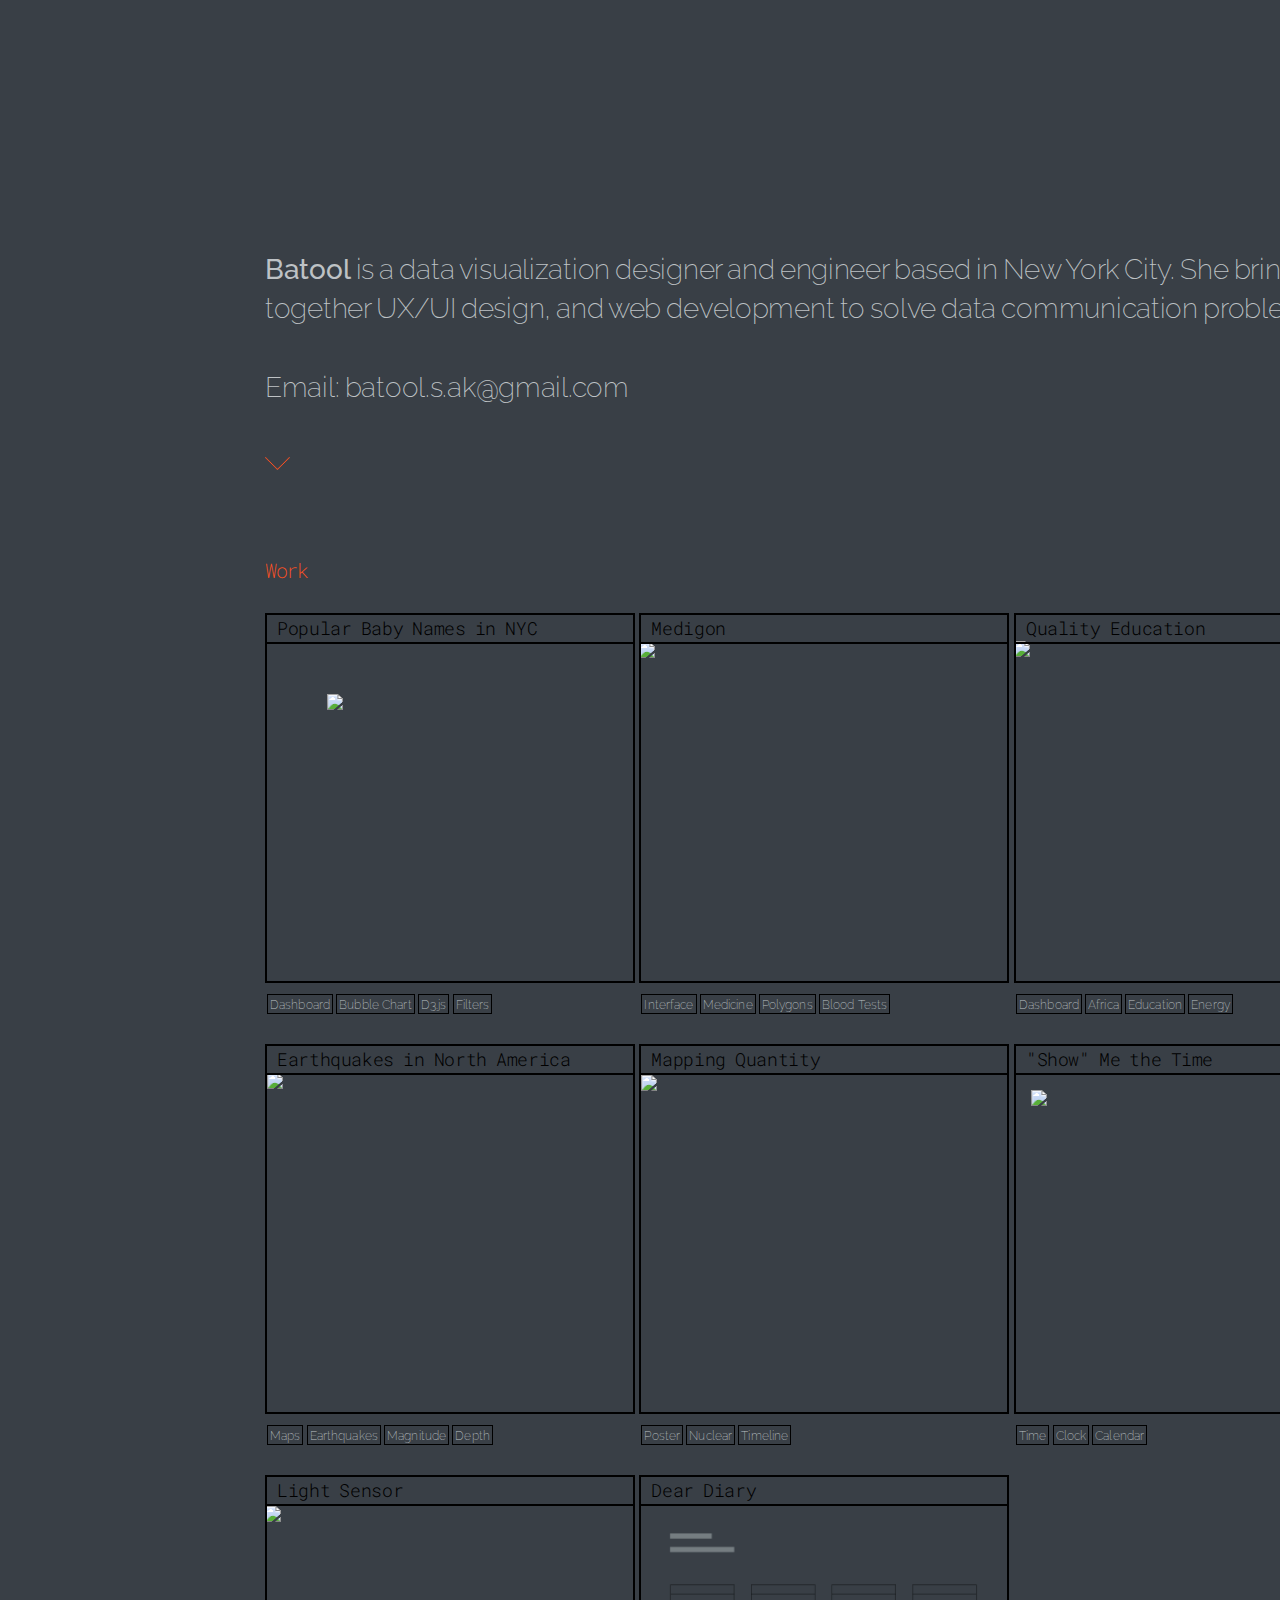
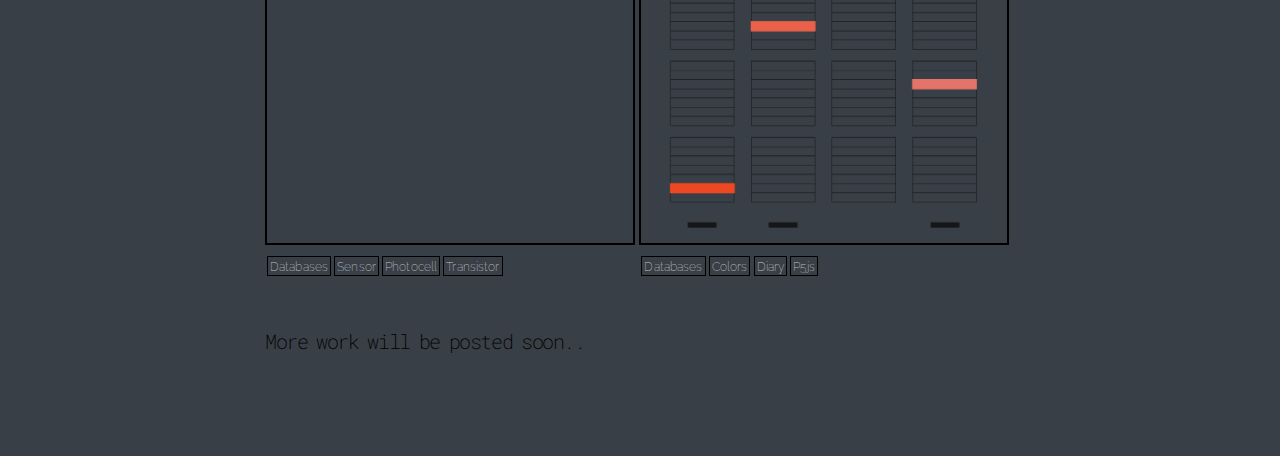
==== commit 0770030d: "fix font size" ====
--- a/index.html
+++ b/index.html
@@ -12,18 +12,16 @@
      <link rel="stylesheet" href="https://stackpath.bootstrapcdn.com/bootstrap/4.3.1/css/bootstrap.min.css" integrity="sha384-ggOyR0iXCbMQv3Xipma34MD+dH/1fQ784/j6cY/iJTQUOhcWr7x9JvoRxT2MZw1T" crossorigin="anonymous">
      <link href="https://fonts.googleapis.com/css?family=Roboto+Mono:100,300,400,500,700&display=swap" rel="stylesheet">
      <link rel="stylesheet" href="https://maxcdn.bootstrapcdn.com/bootstrap/4.0.0/css/bootstrap.min.css" integrity="sha384-Gn5384xqQ1aoWXA+058RXPxPg6fy4IWvTNh0E263XmFcJlSAwiGgFAW/dAiS6JXm" crossorigin="anonymous">
-     <link href="https://fonts.googleapis.com/css?family=Quicksand:300,400,500,700&display=swap" rel="stylesheet">
+     <!-- <link href="https://fonts.googleapis.com/css?family=Quicksand:300,400,500,700&display=swap" rel="stylesheet"> -->
+     <link href="https://fonts.googleapis.com/css?family=Raleway:200,300,400,500,600,700&display=swap" rel="stylesheet">
+
 
   <style>
 
 
-     html{
-         height: 100%;
-       }
 
      body{
        background-color: #393f46;
-       align-items:center;
 
      }
 
@@ -32,12 +30,12 @@
        margin-top:150px;
        line-height: 1.4em;
        word-spacing: -0.05em;
-       letter-spacing: -0.03em;
+       letter-spacing: -0.01em;
        display:block;
        /* font-family: 'Roboto Mono', monospace; */
-       font-family:'Quicksand', sans-serif;
-       font-weight: 300;
-       font-size: 30px;
+       font-family:'Raleway', sans-serif;
+       font-weight: 200;
+       font-size: 28px;
        color: #bec2c5;
 
      }
@@ -48,7 +46,6 @@
        line-height: 1.3em;
        word-spacing: -0.09em;
        letter-spacing: -0.07em;
-       /* display: block; */
        font-family: 'Roboto Mono', monospace;
        font-weight: 200;
        font-size: 20px;
@@ -72,9 +69,8 @@
      .container{
        margin-top:100px;
        margin-left:250px;
-       /* width:1100px; */
+       /* padding-right:200px; */
        display: inline-block;
-       position: relative;
 
       }
 
@@ -111,7 +107,7 @@
 
      .tags{
        margin-top: 350px;
-       font-family:'Quicksand', sans-serif;
+       font-family:'Raleway', sans-serif;
        font-size: 12px;
        font-weight: 200;
        letter-spacing: 0.01em;
@@ -171,7 +167,7 @@
         word-spacing: -0.08em;
         letter-spacing: -0.025em;
         display:block;
-        font-family:'Quicksand', sans-serif;
+        font-family:'Raleway', sans-serif;
         font-size: 28px;
 
       }
@@ -191,11 +187,9 @@
       }
 
       img{
-        display: flex;
+       display: flex;
        position: absolute;
        z-index: -1;
-
-
       }
 
       .clear_btn{
@@ -230,8 +224,6 @@
       background-repeat: no-repeat;
       background-size: cover;
       background-position: 50% 50%;
-      z-index: -2;
-      display: block;
 
     }
 
@@ -243,14 +235,11 @@
    </head>
 
    <body>
-
      <div id="particles-js"></div>
 
      <div class="container">
 
-
           <a class="nav" href="Batool_Akbar.pdf" target="_blank">Resume</a>
-
 
         <div class="txtbox">
           <div style="font-weight:500; display:inline-block;">Batool</div> is a <span class="highlight">data visualization</span> designer and engineer based in New York City.
@@ -269,6 +258,32 @@
       <div class="title">
         Work
       </div>
+
+      <div class="cards">
+        <input class="clear_btn" type="button" id="babyNames"></input>
+
+          <span class="workTitle">Popular Baby Names in NYC</span>
+          <div style="
+          border-bottom: 2px solid #000;
+          margin-top:27px;
+          width: 368px;
+          position: relative;
+          "></div>
+
+          <!-- <input style="width:20px; height:20px;margin-top:5px;" class="clear_btn" type="button" id="med_video"></input>
+          <input style="width:20px; height:20px;margin-top:5px;" class="clear_btn" type="button" id="med_GH"></input>
+          <img style="display:inline-bloc; position:absolute; width:18px; " src="assets/video_icon.png">
+          <img style="width:17px;" src="assets/GitHub.png" > -->
+          <img style="margin-top:50px; margin-left:60px;width: 240px;" src="assets/baby_names.png">
+
+            <div class="tags">
+              <text class="tagHighlight">Dashboard</text>
+              <text class="tagHighlight">Bubble Chart</text>
+              <text class="tagHighlight">D3.js</text>
+              <text class="tagHighlight">Filters</text>
+            </div>
+          </div>
+
 
         <div class="cards">
           <input class="clear_btn" type="button" id="medBtn"></input>
@@ -401,7 +416,7 @@
         </div>
 
 
-        <div style="" class="cards">
+        <div class="cards">
           <input class="clear_btn" type="button" id="ddBtn"></input>
 
             <span class="workTitle">Dear Diary</span>
@@ -438,8 +453,9 @@
 
       </div>
 
+
+
     </div>
-
 
 
 
@@ -455,7 +471,12 @@
 <script src="https://cdnjs.cloudflare.com/ajax/libs/popper.js/1.12.9/umd/popper.min.js" integrity="sha384-ApNbgh9B+Y1QKtv3Rn7W3mgPxhU9K/ScQsAP7hUibX39j7fakFPskvXusvfa0b4Q" crossorigin="anonymous"></script>
 <script src="https://maxcdn.bootstrapcdn.com/bootstrap/4.0.0/js/bootstrap.min.js" integrity="sha384-JZR6Spejh4U02d8jOt6vLEHfe/JQGiRRSQQxSfFWpi1MquVdAyjUar5+76PVCmYl" crossorigin="anonymous"></script>
 
-<script>
+<script type="text/javascript">
+
+  document.getElementById("babyNames").onclick = function () {
+          location.href = "baby_names/baby_names.html";
+
+      };
 
     document.getElementById("medBtn").onclick = function () {
             location.href = "medigon.html";
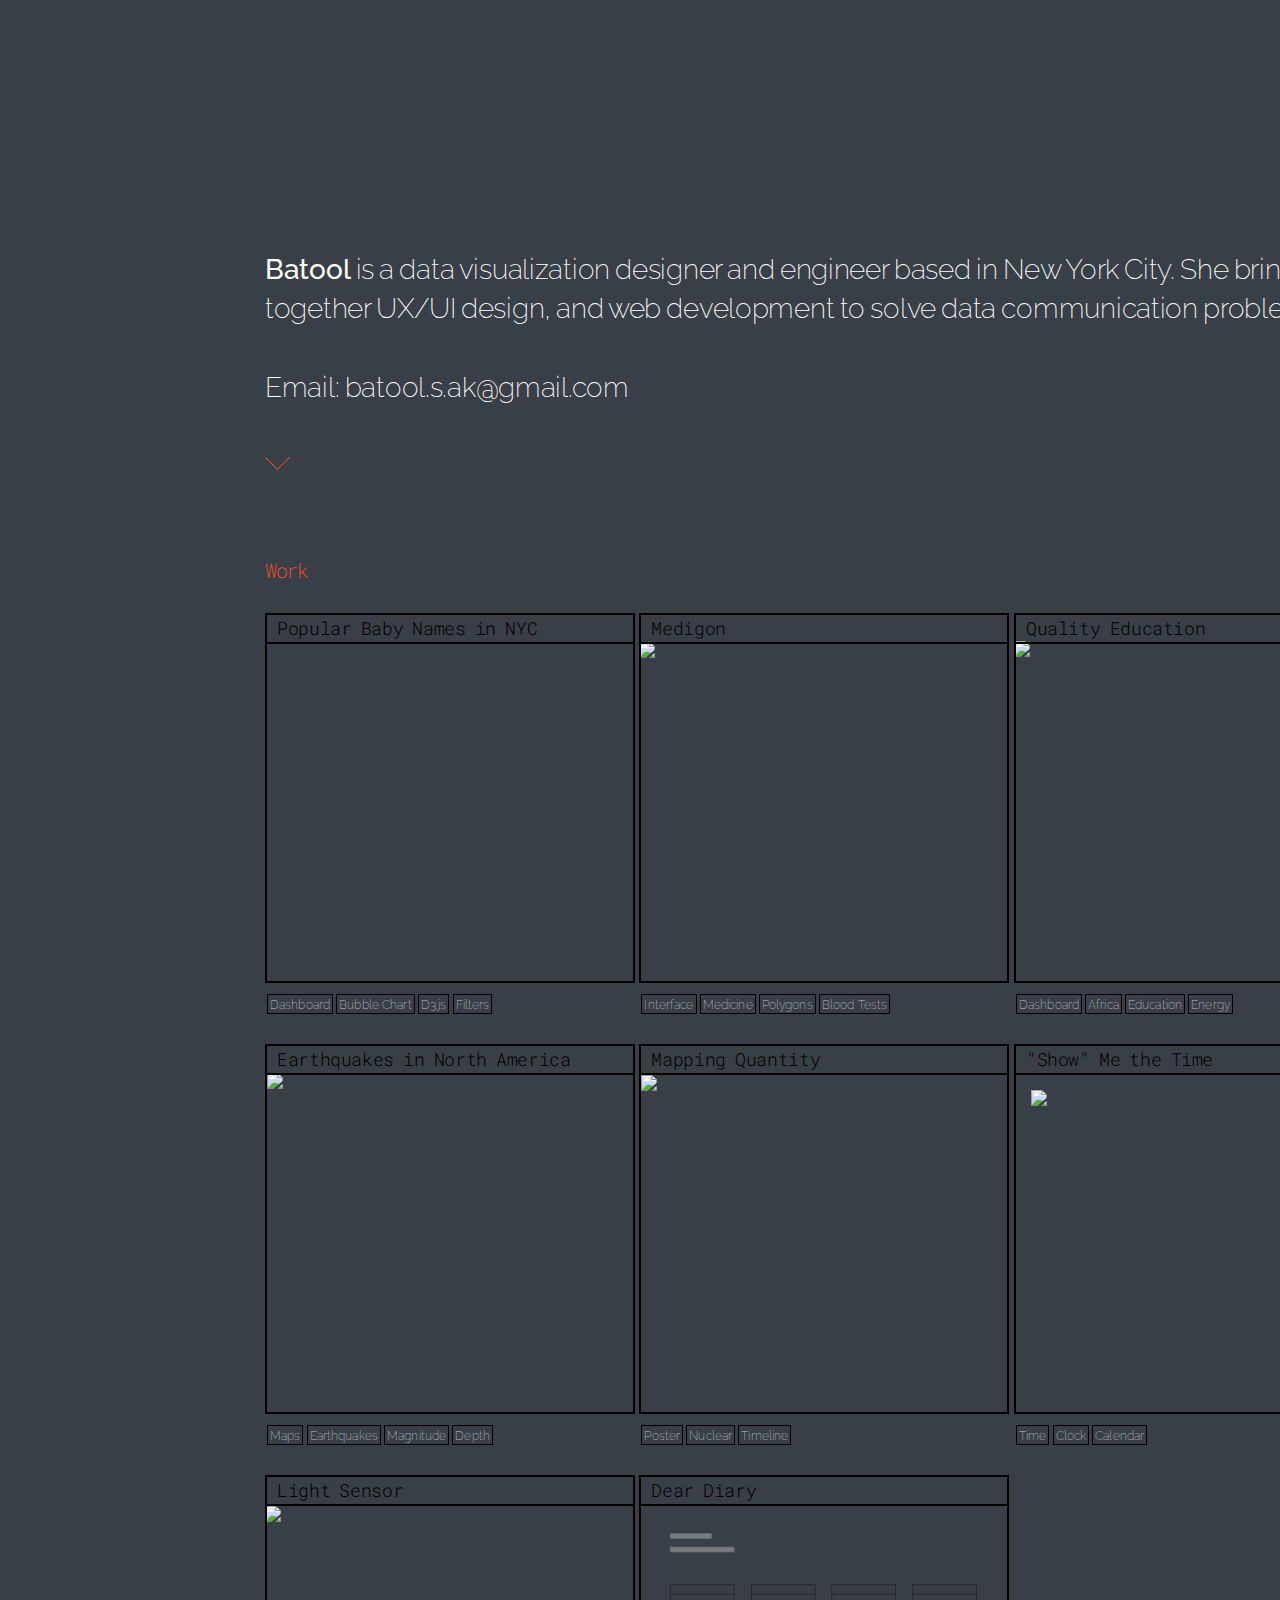
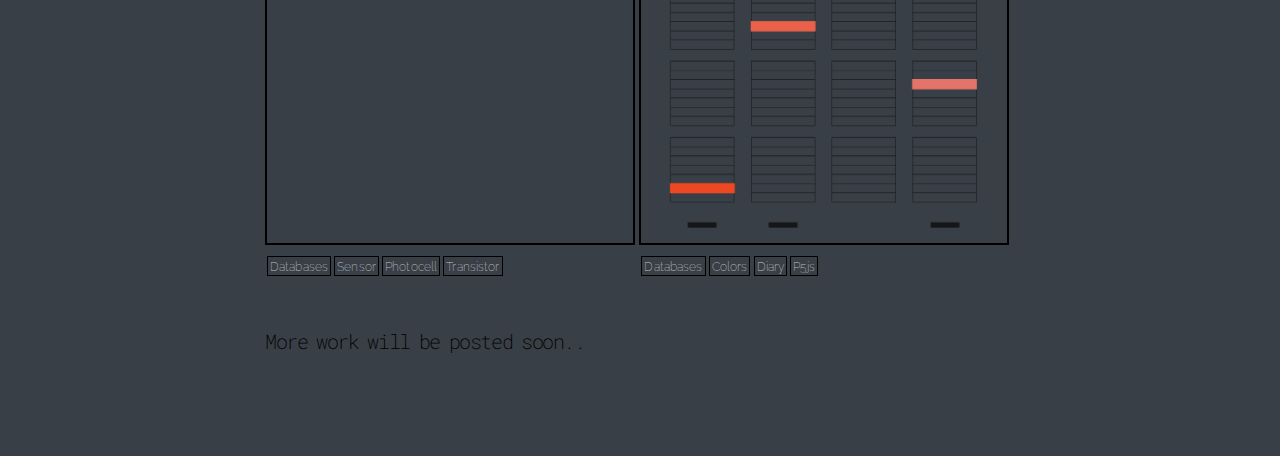
==== commit a6be7903: "txtbox type color" ====
--- a/index.html
+++ b/index.html
@@ -36,7 +36,8 @@
        font-family:'Raleway', sans-serif;
        font-weight: 200;
        font-size: 28px;
-       color: #bec2c5;
+       /* color: #bec2c5; */
+       color: white;
 
      }
 
@@ -227,6 +228,13 @@
 
     }
 
+    #bubble-cluster{
+      position: absolute;
+      display: flex;
+
+
+    }
+
 
 
      </style>
@@ -270,11 +278,13 @@
           position: relative;
           "></div>
 
+          <div id="bubble-cluster"></div>
+
           <!-- <input style="width:20px; height:20px;margin-top:5px;" class="clear_btn" type="button" id="med_video"></input>
           <input style="width:20px; height:20px;margin-top:5px;" class="clear_btn" type="button" id="med_GH"></input>
           <img style="display:inline-bloc; position:absolute; width:18px; " src="assets/video_icon.png">
           <img style="width:17px;" src="assets/GitHub.png" > -->
-          <img style="margin-top:50px; margin-left:60px;width: 240px;" src="assets/baby_names.png">
+          <!-- <img style="margin-top:50px; margin-left:60px;width: 240px;" src="assets/baby_names.png"> -->
 
             <div class="tags">
               <text class="tagHighlight">Dashboard</text>
@@ -458,19 +468,17 @@
     </div>
 
 
-
-
-
-
-
+<script src="https://d3js.org/d3.v5.min.js"></script>
 <script src="https://code.jquery.com/jquery-3.3.1.slim.min.js" integrity="sha384-q8i/X+965DzO0rT7abK41JStQIAqVgRVzpbzo5smXKp4YfRvH+8abtTE1Pi6jizo" crossorigin="anonymous"></script>
 <script src="https://cdnjs.cloudflare.com/ajax/libs/popper.js/1.14.7/umd/popper.min.js" integrity="sha384-UO2eT0CpHqdSJQ6hJty5KVphtPhzWj9WO1clHTMGa3JDZwrnQq4sF86dIHNDz0W1" crossorigin="anonymous"></script>
 <script src="https://stackpath.bootstrapcdn.com/bootstrap/4.3.1/js/bootstrap.min.js" integrity="sha384-JjSmVgyd0p3pXB1rRibZUAYoIIy6OrQ6VrjIEaFf/nJGzIxFDsf4x0xIM+B07jRM" crossorigin="anonymous"></script>
 <script src="particles.js"></script>
+<script src="bubble-cluster.js"></script>
 <script src="https://code.jquery.com/jquery-3.2.1.slim.min.js" integrity="sha384-KJ3o2DKtIkvYIK3UENzmM7KCkRr/rE9/Qpg6aAZGJwFDMVNA/GpGFF93hXpG5KkN" crossorigin="anonymous"></script>
 <script src="https://cdnjs.cloudflare.com/ajax/libs/popper.js/1.12.9/umd/popper.min.js" integrity="sha384-ApNbgh9B+Y1QKtv3Rn7W3mgPxhU9K/ScQsAP7hUibX39j7fakFPskvXusvfa0b4Q" crossorigin="anonymous"></script>
 <script src="https://maxcdn.bootstrapcdn.com/bootstrap/4.0.0/js/bootstrap.min.js" integrity="sha384-JZR6Spejh4U02d8jOt6vLEHfe/JQGiRRSQQxSfFWpi1MquVdAyjUar5+76PVCmYl" crossorigin="anonymous"></script>
 
+
 <script type="text/javascript">
 
   document.getElementById("babyNames").onclick = function () {
@@ -503,17 +511,17 @@
             location.href = "https://github.com/bsakbar/dvia_2018/tree/master/mapping_quantities";
         };
 
-    document.getElementById("med_video").onclick = function () {
-            location.href = "https://vimeo.com/337975236";
-        };
-
-    document.getElementById("med_GH").onclick = function () {
-            location.href = "https://github.com/bsakbar/thesis/tree/master/documentation";
-    };
-
-    document.getElementById("un_video").onclick = function () {
-            location.href = "https://vimeo.com/344951653";
-        };
+    // document.getElementById("med_video").onclick = function () {
+    //         location.href = "https://vimeo.com/337975236";
+    //     };
+
+    // document.getElementById("med_GH").onclick = function () {
+    //         location.href = "https://github.com/bsakbar/thesis/tree/master/documentation";
+    // };
+
+    // document.getElementById("un_video").onclick = function () {
+    //         location.href = "https://vimeo.com/344951653";
+    //     };
 
     document.getElementById("ddBtn").onclick = function () {
             location.href = "https://github.com/bsakbar/data-structures/tree/master/Final_Assignments/Dear_Diary";
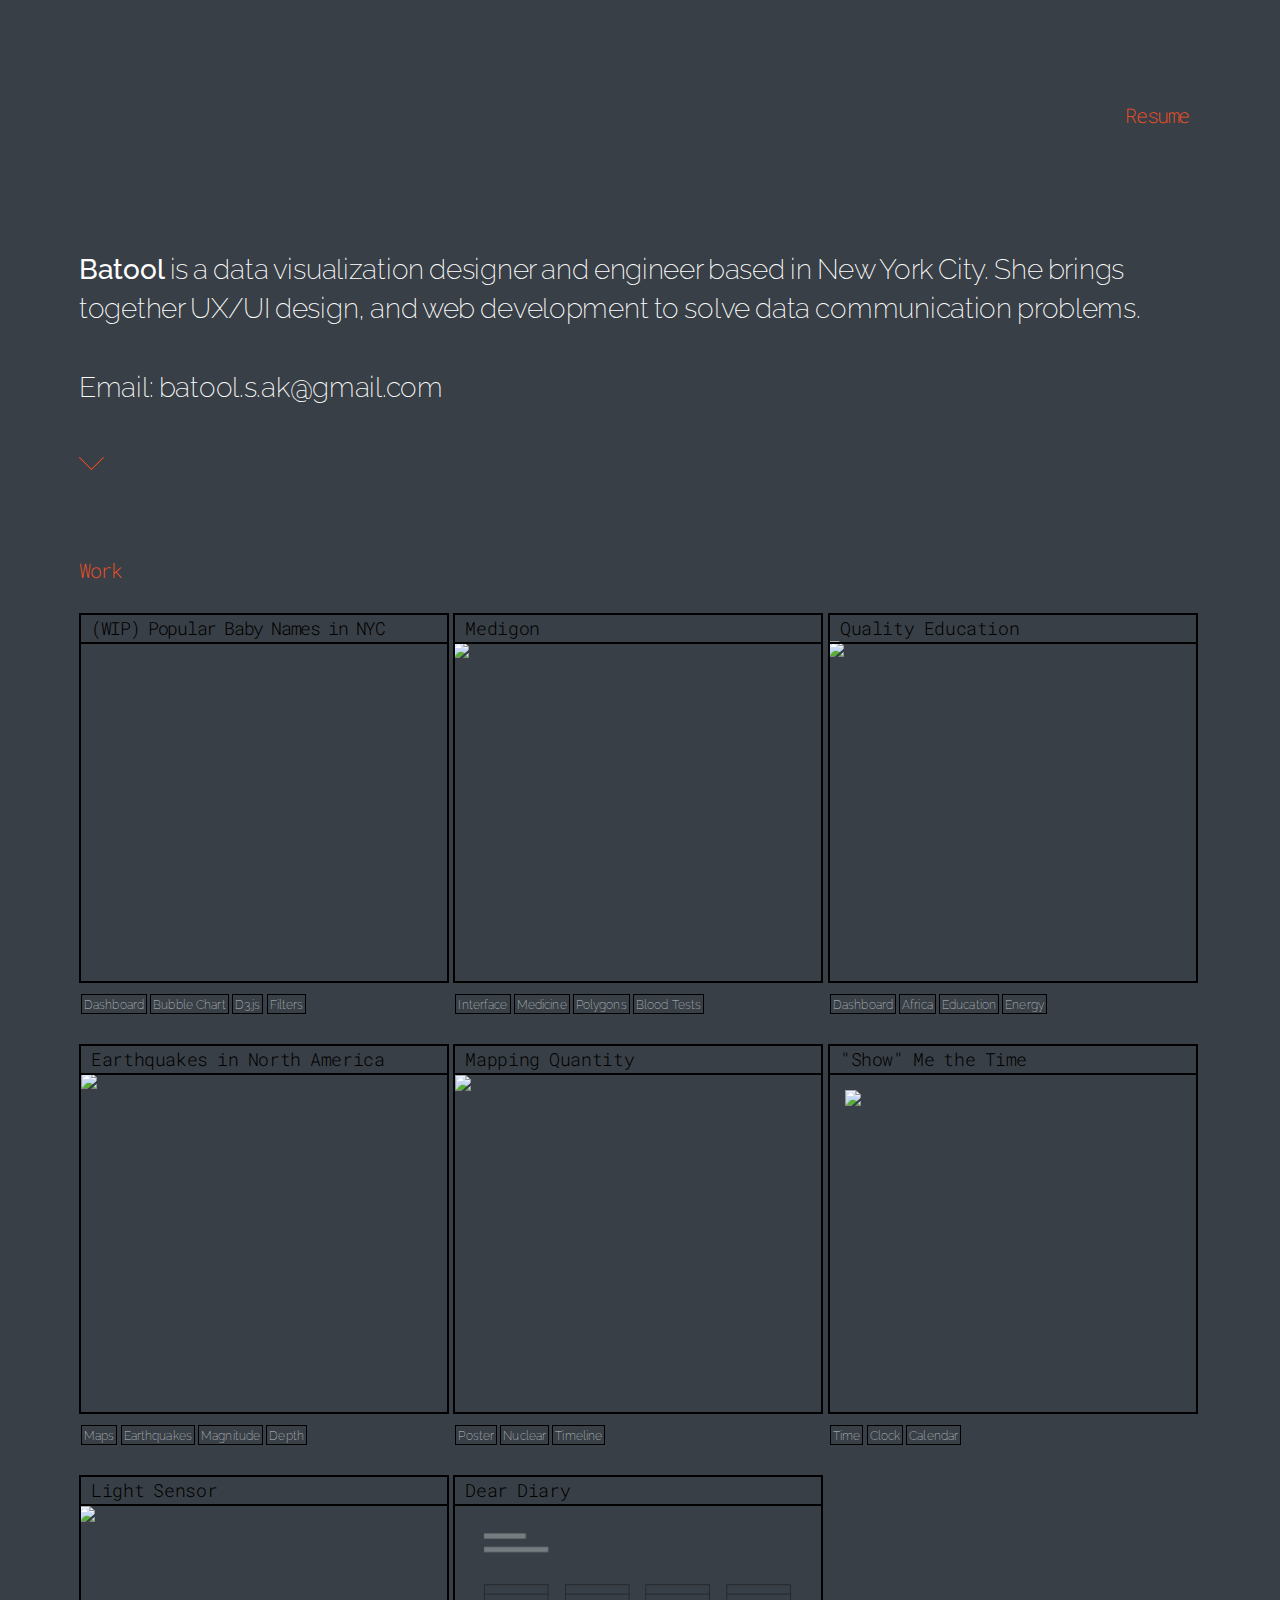
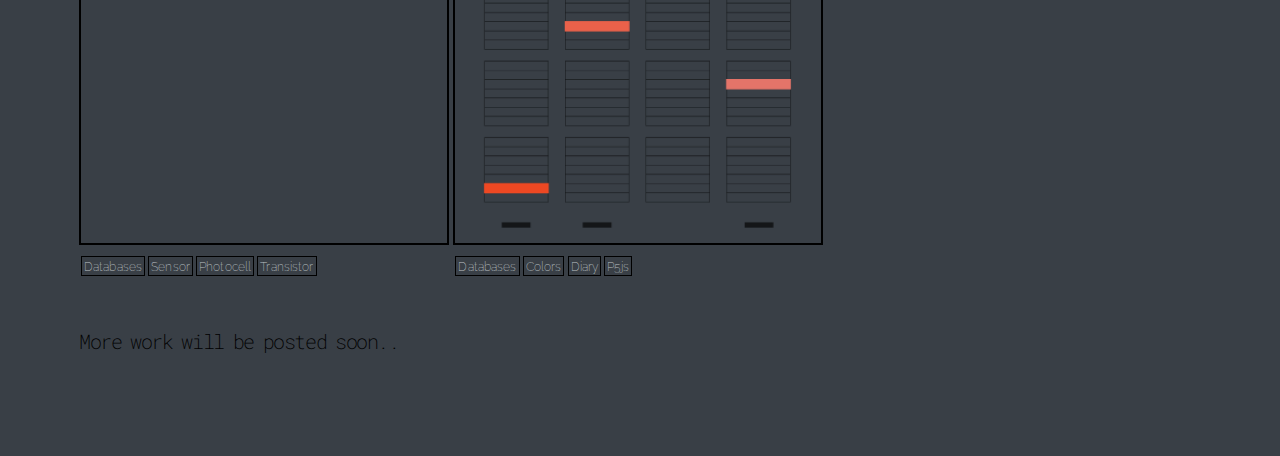
==== commit 38a1ec02: "fix margins" ====
--- a/index.html
+++ b/index.html
@@ -69,7 +69,9 @@
 
      .container{
        margin-top:100px;
-       margin-left:250px;
+       /* margin-left:250px; */
+       margin-left: 15vw;
+       margin-right: 10vw;
        /* padding-right:200px; */
        display: inline-block;
 
@@ -135,12 +137,31 @@
        display: inline-block;
      }
 
+     /* mac */
+     @media (max-width:1450px){
+       .container{
+         width:1200px;
+         /* margin-right:50px;
+         margin-left:50px; */
+         margin-left: calc(5vw);
+         margin-right: calc(5vw);
+         transition:0.3s ease all
+
+       }
+       .cardsContainer{
+          width:1200px;
+          transition:0.3s ease all
+      }
+    }
+
      /* ipad */
      @media (max-width:1200px){
        .container{
          width:850px;
-         margin-right:50px;
-         margin-left:50px;
+         /* margin-right:50px;
+         margin-left:50px; */
+         margin-left: calc(15vw);
+         margin-right: calc(5vw);
          transition:0.3s ease all
 
        }
@@ -154,8 +175,10 @@
      @media (max-width:768px){
        .container{
          width:400px;
-         margin-left:40px;
-         margin-right:30px;
+         /* margin-left:40px;
+         margin-right:30px; */
+         margin-left: calc(10vw);
+         margin-right: calc(10vw);
          transition:0.3s ease all
        }
 
@@ -270,7 +293,9 @@
       <div class="cards">
         <input class="clear_btn" type="button" id="babyNames"></input>
 
-          <span class="workTitle">Popular Baby Names in NYC</span>
+          <span style=" word-spacing: -0.09em;
+          letter-spacing: -0.07em;"
+          class="workTitle">(WIP) Popular Baby Names in NYC</span>
           <div style="
           border-bottom: 2px solid #000;
           margin-top:27px;
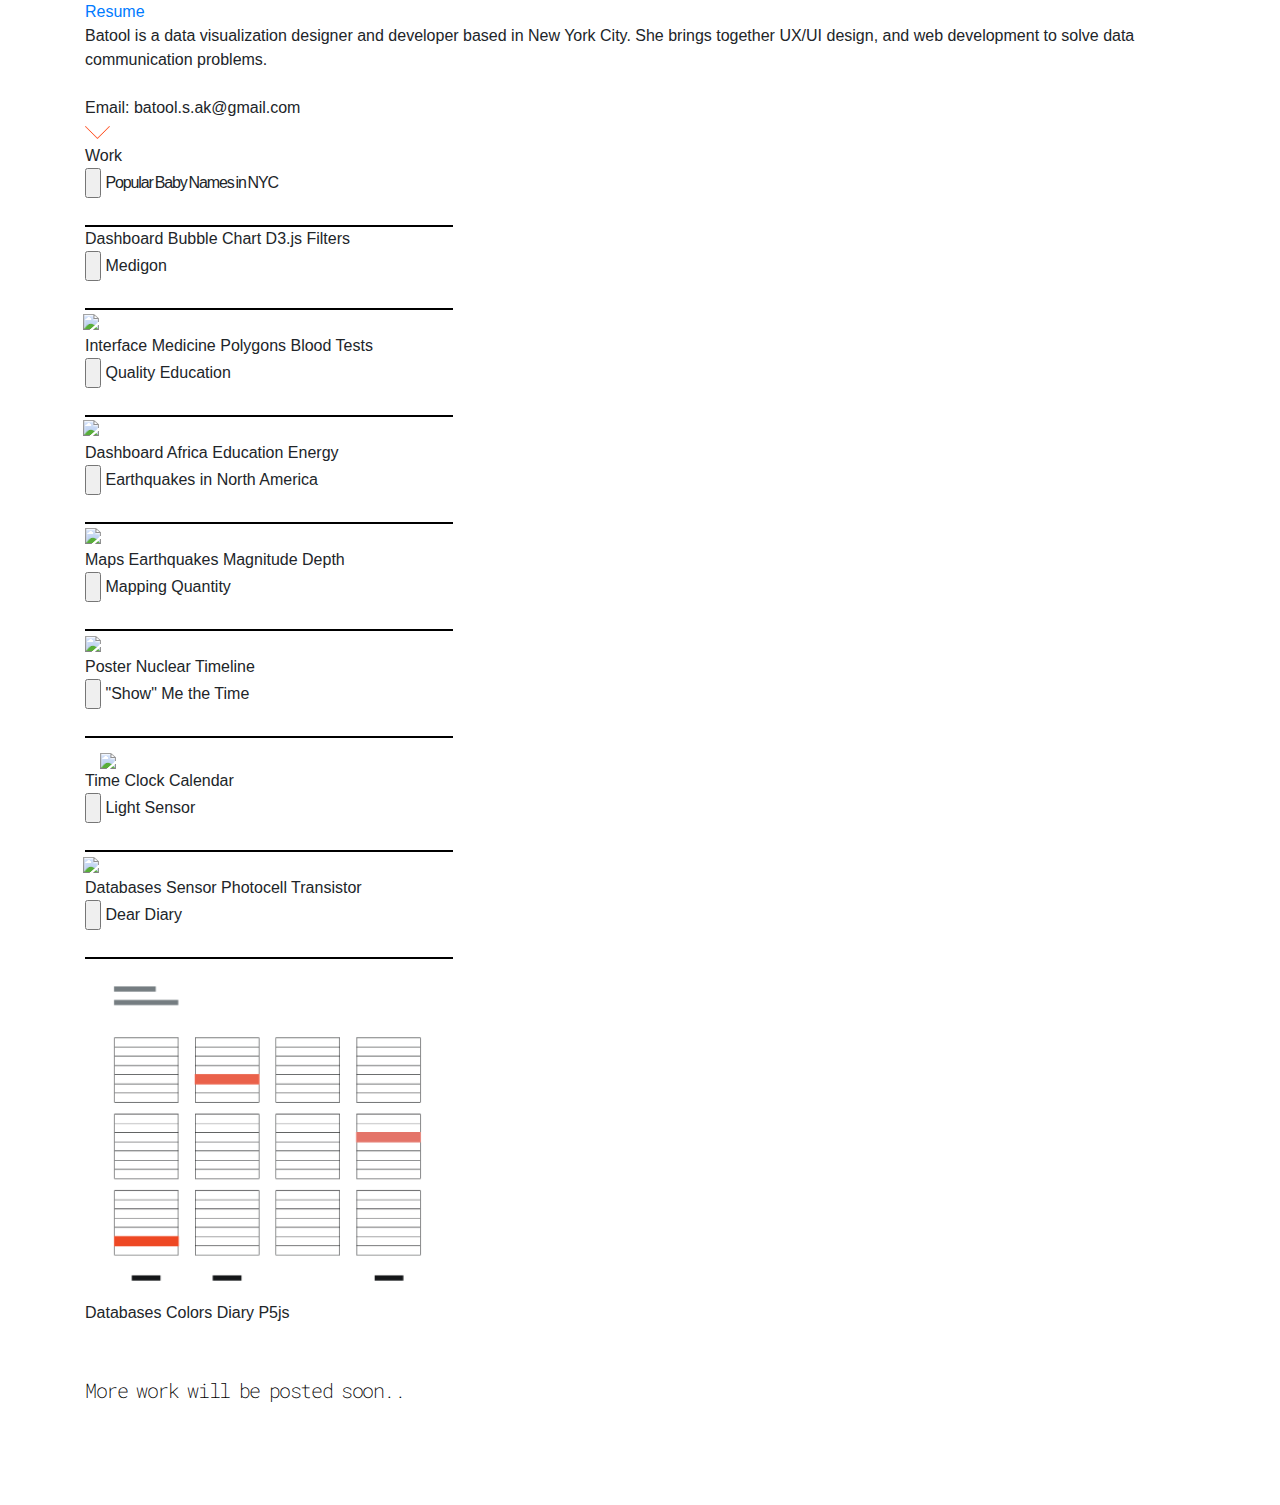
==== commit b27492e4: "update homepage" ====
--- a/index.html
+++ b/index.html
@@ -5,475 +5,304 @@
 
 <!doctype html>
 <html lang="en">
-   <head>
-     <meta charset="utf-8">
-     <meta name="viewport" content="width=device-width, initial-scale=1.0">
-     <!-- <link rel="icon" href="assets/tabIcon.png"> -->
-     <link rel="stylesheet" href="https://stackpath.bootstrapcdn.com/bootstrap/4.3.1/css/bootstrap.min.css" integrity="sha384-ggOyR0iXCbMQv3Xipma34MD+dH/1fQ784/j6cY/iJTQUOhcWr7x9JvoRxT2MZw1T" crossorigin="anonymous">
-     <link href="https://fonts.googleapis.com/css?family=Roboto+Mono:100,300,400,500,700&display=swap" rel="stylesheet">
-     <link rel="stylesheet" href="https://maxcdn.bootstrapcdn.com/bootstrap/4.0.0/css/bootstrap.min.css" integrity="sha384-Gn5384xqQ1aoWXA+058RXPxPg6fy4IWvTNh0E263XmFcJlSAwiGgFAW/dAiS6JXm" crossorigin="anonymous">
-     <!-- <link href="https://fonts.googleapis.com/css?family=Quicksand:300,400,500,700&display=swap" rel="stylesheet"> -->
-     <link href="https://fonts.googleapis.com/css?family=Raleway:200,300,400,500,600,700&display=swap" rel="stylesheet">
-
-
-  <style>
-
-
-
-     body{
-       background-color: #393f46;
-
-     }
-
-     .txtbox{
-       position: relative;
-       margin-top:150px;
-       line-height: 1.4em;
-       word-spacing: -0.05em;
-       letter-spacing: -0.01em;
-       display:block;
-       /* font-family: 'Roboto Mono', monospace; */
-       font-family:'Raleway', sans-serif;
-       font-weight: 200;
-       font-size: 28px;
-       /* color: #bec2c5; */
-       color: white;
-
-     }
-
-     .title{
-       position: relative;
-       margin-top: 100px;
-       line-height: 1.3em;
-       word-spacing: -0.09em;
-       letter-spacing: -0.07em;
-       font-family: 'Roboto Mono', monospace;
-       font-weight: 200;
-       font-size: 20px;
-       color: #ff5122;
-     }
-
-     .workTitle{
-       position: absolute;
-       line-height: 1.5em;
-       word-spacing: -0.08em;
-       letter-spacing: -0.02em;
-       margin-left: 10px;
-       /* font-family:'Quicksand', sans-serif; */
-       font-family: 'Roboto Mono', monospace;
-       width: 300px;
-       font-weight: 300;
-       font-size: 18px;
-       color: #000;
-     }
-
-     .container{
-       margin-top:100px;
-       /* margin-left:250px; */
-       margin-left: 15vw;
-       margin-right: 10vw;
-       /* padding-right:200px; */
-       display: inline-block;
-
-      }
-
-      .nav{
-        font-family: 'Roboto Mono', monospace;
-        text-decoration: none;
-        color: #ff5122;
-        height: 25px;
-        font-weight: 200;
-        /* display: flex; */
-        position: relative;
-        word-spacing: -0.09em;
-        letter-spacing: -0.07em;
-        font-size: 20px;
-        float: right;
-      }
-
-      .nav:hover{
-        text-decoration: none;
-        color: #ff5122;
-        font-weight: 300;
-      }
-
-
-     .cards{
-       background: transparent;
-       border: 2px solid #000;
-       height:370px;
-       width:370px;
-       display: inline-block;
-       margin-top:30px;
-
-     }
-
-     .tags{
-       margin-top: 350px;
-       font-family:'Raleway', sans-serif;
-       font-size: 12px;
-       font-weight: 200;
-       letter-spacing: 0.01em;
-       color:#bec2c5;
-     }
-
-     .tagHighlight{
-       padding-left:2px;
-       padding-right: 2px;
-       background: transparent;
-       border: 1px solid #000;
-       position: relative;
-       display: inline-block;
-       width:max-content;
-       text-align: center;
-       vertical-align: middle;
-       line-height: 20px;
-       height:20px;
-     }
-
-     .cardsContainer{
-       width: 1200px;
-       margin-top:50px;
-       display: inline-block;
-     }
-
-     /* mac */
-     @media (max-width:1450px){
-       .container{
-         width:1200px;
-         /* margin-right:50px;
-         margin-left:50px; */
-         margin-left: calc(5vw);
-         margin-right: calc(5vw);
-         transition:0.3s ease all
-
-       }
-       .cardsContainer{
-          width:1200px;
-          transition:0.3s ease all
-      }
-    }
-
-     /* ipad */
-     @media (max-width:1200px){
-       .container{
-         width:850px;
-         /* margin-right:50px;
-         margin-left:50px; */
-         margin-left: calc(15vw);
-         margin-right: calc(5vw);
-         transition:0.3s ease all
-
-       }
-       .cardsContainer{
-          width:850px;
-          transition:0.3s ease all
-      }
-    }
-
-    /* phone */
-     @media (max-width:768px){
-       .container{
-         width:400px;
-         /* margin-left:40px;
-         margin-right:30px; */
-         margin-left: calc(10vw);
-         margin-right: calc(10vw);
-         transition:0.3s ease all
-       }
-
-       .cardsContainer{
-          width:400px;
-          transition:0.3s ease all
-      }
-      .txtbox{
-        line-height: 1.5em;
-        word-spacing: -0.08em;
-        letter-spacing: -0.025em;
-        display:block;
-        font-family:'Raleway', sans-serif;
-        font-size: 28px;
-
-      }
-    }
-
-     .cardsContainer::-webkit-scrollbar {
-        width: 0px;
-        height: 0px;
-      }
-
-      .cardsContainer::-webkit-scrollbar-thumb {
-        background: transparent;
-      }
-
-      .cardsContainer::-webkit-scrollbar-track {
-        background: transparent;
-      }
-
-      img{
-       display: flex;
-       position: absolute;
-       z-index: -1;
-      }
-
-      .clear_btn{
-        z-index:2;
-        margin-top:27px;
-        position: absolute;
-        display: inline;
-        outline:none;
-        -webkit-box-shadow: 0px 0px 0px;
-        box-shadow: 0px 0px 0px;
-        background-color: transparent;
-        border: none;
-       -webkit-appearance: none;
-        cursor: pointer;
-        width: 370px;
-        height:340px;
-      }
-
-      .clear_btn:hover{
-        outline:none;
-        background-color: #ffffff;
-        opacity: 0.035;
-
-      }
-
-
-      #particles-js {
-      position: absolute;
-      width: 100%;
-      height: 100%;
-      background-image: url("");
-      background-repeat: no-repeat;
-      background-size: cover;
-      background-position: 50% 50%;
-
-    }
-
-    #bubble-cluster{
-      position: absolute;
-      display: flex;
-
-
-    }
-
-
-
-     </style>
-
-     <title>Batool Akbar</title>
-   </head>
-
-   <body>
-     <div id="particles-js"></div>
-
-     <div class="container">
-
-          <a class="nav" href="Batool_Akbar.pdf" target="_blank">Resume</a>
-
-        <div class="txtbox">
-          <div style="font-weight:500; display:inline-block;">Batool</div> is a <span class="highlight">data visualization</span> designer and engineer based in New York City.
-          She brings together <span class="highlight">UX/</span><span class="highlight">UI design</span>, and web <span class="highlight">development</span> to solve data communication problems.
-          <br>
-          <br>
-          Email: batool.s.ak@gmail.com
-
-        </div>
+
+<head>
+  <meta charset="utf-8">
+  <meta name="viewport" content="width=device-width, initial-scale=1.0">
+  <!-- <link rel="icon" href="assets/tabIcon.png"> -->
+  <link rel="stylesheet" href="https://stackpath.bootstrapcdn.com/bootstrap/4.3.1/css/bootstrap.min.css"
+    integrity="sha384-ggOyR0iXCbMQv3Xipma34MD+dH/1fQ784/j6cY/iJTQUOhcWr7x9JvoRxT2MZw1T" crossorigin="anonymous">
+  <link href="https://fonts.googleapis.com/css?family=Roboto+Mono:100,300,400,500,700&display=swap" rel="stylesheet">
+  <link rel="stylesheet" href="https://maxcdn.bootstrapcdn.com/bootstrap/4.0.0/css/bootstrap.min.css"
+    integrity="sha384-Gn5384xqQ1aoWXA+058RXPxPg6fy4IWvTNh0E263XmFcJlSAwiGgFAW/dAiS6JXm" crossorigin="anonymous">
+  <!-- <link href="https://fonts.googleapis.com/css?family=Quicksand:300,400,500,700&display=swap" rel="stylesheet"> -->
+  <link href="https://fonts.googleapis.com/css?family=Raleway:200,300,400,500,600,700&display=swap" rel="stylesheet">
+  <link href="https://fonts.googleapis.com/css2?family=Titillium+Web:wght@200;300;400&display=swap" rel="stylesheet">
+  <link href="style.css" rel="stylesheet">
+
+
+  <title>Batool Akbar</title>
+</head>
+
+<body>
+  <div id="particles-js"></div>
+
+  <div class="container">
+
+
+    <div class="txtbox">
+
+      <div class="resume">
+        <a class="nav" href="Batool_Akbar.pdf">Resume</a>
+      </div>
+      
+      <div class="bio">
+        <div style="font-weight:500; display:inline-block;">Batool</div> is a <span class="highlight">data
+          visualization</span> designer and developer based in New York City.
+        She brings together <span class="highlight">UX/</span><span class="highlight">UI design</span>, and web <span
+          class="highlight">development</span> to solve data communication problems.
+        <br>
+        <br>
+        Email: batool.s.ak@gmail.com
+      </div>
+    </div>
 
 
     <div class="cardsContainer">
 
-              <img style="margin-top:0px;width:25px;" src="assets/arrow.png" >
+      <img style="margin-top:0px;width:25px;" src="assets/arrow.png">
 
       <div class="title">
         Work
       </div>
 
-      <div class="cards">
-        <input class="clear_btn" type="button" id="babyNames"></input>
-
-          <span style=" word-spacing: -0.09em;
-          letter-spacing: -0.07em;"
-          class="workTitle">(WIP) Popular Baby Names in NYC</span>
-          <div style="
+      <!-- <div class="cards">
+        <input class="clear_btn" type="button" id="flexiTable"></input>
+
+        <span style=" word-spacing: -0.09em;
+          letter-spacing: -0.07em;" class="workTitle">PowerScore</span>
+        <div style="
           border-bottom: 2px solid #000;
           margin-top:27px;
           width: 368px;
           position: relative;
           "></div>
 
-          <div id="bubble-cluster"></div>
-
-          <!-- <input style="width:20px; height:20px;margin-top:5px;" class="clear_btn" type="button" id="med_video"></input>
+        <div class="tags">
+          <text class="tagHighlight">Dashboard</text>
+          <text class="tagHighlight">Application</text>
+          <text class="tagHighlight">React</text>
+        </div>
+      </div>
+
+      <div class="cards">
+        <input class="clear_btn" type="button" id="flexiTable"></input>
+
+        <span style=" word-spacing: -0.09em;
+          letter-spacing: -0.07em;" class="workTitle">FlexiTable</span>
+        <div style="
+          border-bottom: 2px solid #000;
+          margin-top:27px;
+          width: 368px;
+          position: relative;
+          "></div>
+
+        <div class="tags">
+          <text class="tagHighlight">Tableau</text>
+          <text class="tagHighlight">Dashboard</text>
+          <text class="tagHighlight">API</text>
+          <text class="tagHighlight">React</text>
+          <text class="tagHighlight">Extension</text>
+          <text class="tagHighlight">Table</text>
+        </div>
+      </div>
+
+      <div class="cards">
+        <input class="clear_btn" type="button" id="tableauD3"></input>
+
+        <span style=" word-spacing: -0.09em;
+          letter-spacing: -0.07em;" class="workTitle">Tableau X d3js</span>
+        <div style="
+          border-bottom: 2px solid #000;
+          margin-top:27px;
+          width: 368px;
+          position: relative;
+          "></div>
+
+
+        <div class="tags">
+          <text class="tagHighlight">Tableau</text>
+          <text class="tagHighlight">Dashboard</text>
+          <text class="tagHighlight">API</text>
+          <text class="tagHighlight">D3.js</text>
+          <text class="tagHighlight">Extension</text>
+        </div>
+      </div> -->
+
+
+      <div class="cards">
+        <input class="clear_btn" type="button" id="babyNames"></input>
+
+        <span style=" word-spacing: -0.09em;
+          letter-spacing: -0.07em;" class="workTitle">Popular Baby Names in NYC</span>
+        <div style="
+          border-bottom: 2px solid #000;
+          margin-top:27px;
+          width: 368px;
+          position: relative;
+          "></div>
+
+        <div id="bubble-cluster"></div>
+
+        <!-- <input style="width:20px; height:20px;margin-top:5px;" class="clear_btn" type="button" id="med_video"></input>
           <input style="width:20px; height:20px;margin-top:5px;" class="clear_btn" type="button" id="med_GH"></input>
           <img style="display:inline-bloc; position:absolute; width:18px; " src="assets/video_icon.png">
           <img style="width:17px;" src="assets/GitHub.png" > -->
-          <!-- <img style="margin-top:50px; margin-left:60px;width: 240px;" src="assets/baby_names.png"> -->
-
-            <div class="tags">
-              <text class="tagHighlight">Dashboard</text>
-              <text class="tagHighlight">Bubble Chart</text>
-              <text class="tagHighlight">D3.js</text>
-              <text class="tagHighlight">Filters</text>
-            </div>
-          </div>
-
-
-        <div class="cards">
-          <input class="clear_btn" type="button" id="medBtn"></input>
-
-            <span class="workTitle">Medigon</span>
-            <div style="
-            border-bottom: 2px solid #000;
-            margin-top:27px;
-            width: 368px;
-            position: relative;
-            "></div>
-
-            <!-- <input style="width:20px; height:20px;margin-top:5px;" class="clear_btn" type="button" id="med_video"></input>
+        <!-- <img style="margin-top:50px; margin-left:60px;width: 240px;" src="assets/baby_names.png"> -->
+
+        <div class="tags">
+          <text class="tagHighlight">Dashboard</text>
+          <text class="tagHighlight">Bubble Chart</text>
+          <text class="tagHighlight">D3.js</text>
+          <text class="tagHighlight">Filters</text>
+        </div>
+      </div>
+
+
+      <div class="cards">
+        <input class="clear_btn" type="button" id="medBtn"></input>
+
+        <span class="workTitle">Medigon</span>
+        <div style="
+            border-bottom: 2px solid #000;
+            margin-top:27px;
+            width: 368px;
+            position: relative;
+            "></div>
+
+        <!-- <input style="width:20px; height:20px;margin-top:5px;" class="clear_btn" type="button" id="med_video"></input>
             <input style="width:20px; height:20px;margin-top:5px;" class="clear_btn" type="button" id="med_GH"></input>
             <img style="display:inline-bloc; position:absolute; width:18px; " src="assets/video_icon.png">
             <img style="width:17px;" src="assets/GitHub.png" > -->
-            <img style="margin-top:-2px; margin-left:-2px;width: 370px;" src="assets/med_new_3.png">
-
-              <div class="tags">
-                <text class="tagHighlight">Interface</text>
-                <text class="tagHighlight">Medicine</text>
-                <text class="tagHighlight">Polygons</text>
-                <text class="tagHighlight">Blood Tests</text>
-              </div>
-        </div>
-
-
-
-        <div class="cards">
-          <input class="clear_btn" type="button" id="unBtn"></input>
-
-            <span class="workTitle">Quality Education</span>
-            <div style="
-            border-bottom: 2px solid #000;
-            margin-top:27px;
-            width: 368px;
-            position: relative;
-            "></div>
-
-            <!-- <input style="width:20px; height:20px;margin-top:5px;" class="clear_btn" type="button" id="un_video"></input>
+        <img style="margin-top:-2px; margin-left:-2px;width: 370px;" src="assets/med_new_3.png">
+
+        <div class="tags">
+          <text class="tagHighlight">Interface</text>
+          <text class="tagHighlight">Medicine</text>
+          <text class="tagHighlight">Polygons</text>
+          <text class="tagHighlight">Blood Tests</text>
+        </div>
+      </div>
+
+
+
+      <div class="cards">
+        <input class="clear_btn" type="button" id="unBtn"></input>
+
+        <span class="workTitle">Quality Education</span>
+        <div style="
+            border-bottom: 2px solid #000;
+            margin-top:27px;
+            width: 368px;
+            position: relative;
+            "></div>
+
+        <!-- <input style="width:20px; height:20px;margin-top:5px;" class="clear_btn" type="button" id="un_video"></input>
             <img style="width:18px; margin-top:8px;" src="assets/video_icon.png" > -->
-            <img style="margin-top:-3px; margin-left:-2px; width: 370px; " src="assets/UN_new.png">
-
-            <div class="tags">
-              <text class="tagHighlight">Dashboard</text>
-              <text class="tagHighlight">Africa</text>
-              <text class="tagHighlight">Education</text>
-              <text class="tagHighlight">Energy</text>
-            </div>
-        </div>
-
-        <div  class="cards">
-          <input class="clear_btn" type="button" id="eqBtn"></input>
-
-            <span class="workTitle">Earthquakes in North America</span>
-            <div style="
-            border-bottom: 2px solid #000;
-            margin-top:27px;
-            width: 368px;
-            position: relative;
-            "></div>
-
-            <img style="margin-top:-2px; width:368px;" src="assets/eq_new_2.png">
-
-            <div class="tags">
-              <text class="tagHighlight">Maps</text>
-              <text class="tagHighlight">Earthquakes</text>
-              <text class="tagHighlight">Magnitude</text>
-              <text class="tagHighlight">Depth</text>
-            </div>
-        </div>
-
-        <div class="cards">
-          <input class="clear_btn" type="button" id="ntBtn"></input>
-
-            <span class="workTitle">Mapping Quantity</span>
-            <div style="
-            border-bottom: 2px solid #000;
-            margin-top:27px;
-            width: 368px;
-            position: relative;
-            "></div>
-
-            <img style="width: 370px;" src="assets/nuc_new.png">
-
-              <div class="tags">
-                <text class="tagHighlight">Poster</text>
-                <text class="tagHighlight">Nuclear</text>
-                <text class="tagHighlight">Timeline</text>
-              </div>
-        </div>
-
-        <div class="cards">
-            <input class="clear_btn" type="button" id="timeBtn"></input>
-            <span class="workTitle">"Show" Me the Time</span>
-            <div style="
-            border-bottom: 2px solid #000;
-            margin-top:27px;
-            width: 368px;
-            position: relative;
-            "></div>
-
-              <img style="width: 330px; margin-top:15px;margin-left:15px;" src="assets/MT_new.gif">
-
-            <div class="tags">
-              <text class="tagHighlight">Time</text>
-              <text class="tagHighlight">Clock</text>
-              <text class="tagHighlight">Calendar</text>
-            </div>
-        </div>
-
-        <div class="cards">
-          <input class="clear_btn" type="button" id="aurBtn"></input>
-            <span class="workTitle">Light Sensor</span>
-            <div style="
-            border-bottom: 2px solid #000;
-            margin-top:27px;
-            width: 368px;
-            position: relative;
-            "></div>
-
-            <img style="margin-left:-2px; width: 370px;" src="assets/ls_new.png">
-
-            <div class="tags">
-              <text class="tagHighlight">Databases</text>
-              <text class="tagHighlight">Sensor</text>
-              <text class="tagHighlight">Photocell</text>
-              <text class="tagHighlight">Transistor</text>
-            </div>
-        </div>
-
-
-        <div class="cards">
-          <input class="clear_btn" type="button" id="ddBtn"></input>
-
-            <span class="workTitle">Dear Diary</span>
-            <div style="
-            border-bottom: 2px solid #000;
-            margin-top:27px;
-            width: 368px;
-            position: relative;
-            "></div>
-
-            <img style="margin-left:-5px; width: 370px;" src="assets/dd_web.png">
-
-              <div class="tags">
-                <text class="tagHighlight">Databases</text>
-                <text class="tagHighlight">Colors</text>
-                <text class="tagHighlight">Diary</text>
-                <text class="tagHighlight">P5js</text>
-              </div>
-        </div>
-
-
-        <div style="
+        <img style="margin-top:-3px; margin-left:-2px; width: 370px; " src="assets/UN_new.png">
+
+        <div class="tags">
+          <text class="tagHighlight">Dashboard</text>
+          <text class="tagHighlight">Africa</text>
+          <text class="tagHighlight">Education</text>
+          <text class="tagHighlight">Energy</text>
+        </div>
+      </div>
+
+      <div class="cards">
+        <input class="clear_btn" type="button" id="eqBtn"></input>
+
+        <span class="workTitle">Earthquakes in North America</span>
+        <div style="
+            border-bottom: 2px solid #000;
+            margin-top:27px;
+            width: 368px;
+            position: relative;
+            "></div>
+
+        <img style="margin-top:-2px; width:368px;" src="assets/eq_new_2.png">
+
+        <div class="tags">
+          <text class="tagHighlight">Maps</text>
+          <text class="tagHighlight">Earthquakes</text>
+          <text class="tagHighlight">Magnitude</text>
+          <text class="tagHighlight">Depth</text>
+        </div>
+      </div>
+
+      <div class="cards">
+        <input class="clear_btn" type="button" id="ntBtn"></input>
+
+        <span class="workTitle">Mapping Quantity</span>
+        <div style="
+            border-bottom: 2px solid #000;
+            margin-top:27px;
+            width: 368px;
+            position: relative;
+            "></div>
+
+        <img style="width: 370px;" src="assets/nuc_new.png">
+
+        <div class="tags">
+          <text class="tagHighlight">Poster</text>
+          <text class="tagHighlight">Nuclear</text>
+          <text class="tagHighlight">Timeline</text>
+        </div>
+      </div>
+
+      <div class="cards">
+        <input class="clear_btn" type="button" id="timeBtn"></input>
+        <span class="workTitle">"Show" Me the Time</span>
+        <div style="
+            border-bottom: 2px solid #000;
+            margin-top:27px;
+            width: 368px;
+            position: relative;
+            "></div>
+
+        <img style="width: 330px; margin-top:15px;margin-left:15px;" src="assets/MT_new.gif">
+
+        <div class="tags">
+          <text class="tagHighlight">Time</text>
+          <text class="tagHighlight">Clock</text>
+          <text class="tagHighlight">Calendar</text>
+        </div>
+      </div>
+
+      <div class="cards">
+        <input class="clear_btn" type="button" id="aurBtn"></input>
+        <span class="workTitle">Light Sensor</span>
+        <div style="
+            border-bottom: 2px solid #000;
+            margin-top:27px;
+            width: 368px;
+            position: relative;
+            "></div>
+
+        <img style="margin-left:-2px; width: 370px;" src="assets/ls_new.png">
+
+        <div class="tags">
+          <text class="tagHighlight">Databases</text>
+          <text class="tagHighlight">Sensor</text>
+          <text class="tagHighlight">Photocell</text>
+          <text class="tagHighlight">Transistor</text>
+        </div>
+      </div>
+
+
+      <div class="cards">
+        <input class="clear_btn" type="button" id="ddBtn"></input>
+
+        <span class="workTitle">Dear Diary</span>
+        <div style="
+            border-bottom: 2px solid #000;
+            margin-top:27px;
+            width: 368px;
+            position: relative;
+            "></div>
+
+        <img style="margin-left:-5px; width: 370px;" src="assets/dd_web.png">
+
+        <div class="tags">
+          <text class="tagHighlight">Databases</text>
+          <text class="tagHighlight">Colors</text>
+          <text class="tagHighlight">Diary</text>
+          <text class="tagHighlight">P5js</text>
+        </div>
+      </div>
+
+
+      <div style="
         width:500px;
         word-spacing: -0.09em;
         letter-spacing: -0.07em;
@@ -486,55 +315,67 @@
         padding-bottom: 100px;
         ">More work will be posted soon..</div>
 
-      </div>
-
-
-
     </div>
 
 
-<script src="https://d3js.org/d3.v5.min.js"></script>
-<script src="https://code.jquery.com/jquery-3.3.1.slim.min.js" integrity="sha384-q8i/X+965DzO0rT7abK41JStQIAqVgRVzpbzo5smXKp4YfRvH+8abtTE1Pi6jizo" crossorigin="anonymous"></script>
-<script src="https://cdnjs.cloudflare.com/ajax/libs/popper.js/1.14.7/umd/popper.min.js" integrity="sha384-UO2eT0CpHqdSJQ6hJty5KVphtPhzWj9WO1clHTMGa3JDZwrnQq4sF86dIHNDz0W1" crossorigin="anonymous"></script>
-<script src="https://stackpath.bootstrapcdn.com/bootstrap/4.3.1/js/bootstrap.min.js" integrity="sha384-JjSmVgyd0p3pXB1rRibZUAYoIIy6OrQ6VrjIEaFf/nJGzIxFDsf4x0xIM+B07jRM" crossorigin="anonymous"></script>
-<script src="particles.js"></script>
-<script src="bubble-cluster.js"></script>
-<script src="https://code.jquery.com/jquery-3.2.1.slim.min.js" integrity="sha384-KJ3o2DKtIkvYIK3UENzmM7KCkRr/rE9/Qpg6aAZGJwFDMVNA/GpGFF93hXpG5KkN" crossorigin="anonymous"></script>
-<script src="https://cdnjs.cloudflare.com/ajax/libs/popper.js/1.12.9/umd/popper.min.js" integrity="sha384-ApNbgh9B+Y1QKtv3Rn7W3mgPxhU9K/ScQsAP7hUibX39j7fakFPskvXusvfa0b4Q" crossorigin="anonymous"></script>
-<script src="https://maxcdn.bootstrapcdn.com/bootstrap/4.0.0/js/bootstrap.min.js" integrity="sha384-JZR6Spejh4U02d8jOt6vLEHfe/JQGiRRSQQxSfFWpi1MquVdAyjUar5+76PVCmYl" crossorigin="anonymous"></script>
-
-
-<script type="text/javascript">
-
-  document.getElementById("babyNames").onclick = function () {
-          location.href = "baby_names/baby_names.html";
-
-      };
+
+  </div>
+
+
+  <script src="https://d3js.org/d3.v5.min.js"></script>
+  <script src="https://code.jquery.com/jquery-3.3.1.slim.min.js"
+    integrity="sha384-q8i/X+965DzO0rT7abK41JStQIAqVgRVzpbzo5smXKp4YfRvH+8abtTE1Pi6jizo"
+    crossorigin="anonymous"></script>
+  <script src="https://cdnjs.cloudflare.com/ajax/libs/popper.js/1.14.7/umd/popper.min.js"
+    integrity="sha384-UO2eT0CpHqdSJQ6hJty5KVphtPhzWj9WO1clHTMGa3JDZwrnQq4sF86dIHNDz0W1"
+    crossorigin="anonymous"></script>
+  <script src="https://stackpath.bootstrapcdn.com/bootstrap/4.3.1/js/bootstrap.min.js"
+    integrity="sha384-JjSmVgyd0p3pXB1rRibZUAYoIIy6OrQ6VrjIEaFf/nJGzIxFDsf4x0xIM+B07jRM"
+    crossorigin="anonymous"></script>
+  <script src="particles.js"></script>
+  <script src="bubble-cluster.js"></script>
+  <script src="https://code.jquery.com/jquery-3.2.1.slim.min.js"
+    integrity="sha384-KJ3o2DKtIkvYIK3UENzmM7KCkRr/rE9/Qpg6aAZGJwFDMVNA/GpGFF93hXpG5KkN"
+    crossorigin="anonymous"></script>
+  <script src="https://cdnjs.cloudflare.com/ajax/libs/popper.js/1.12.9/umd/popper.min.js"
+    integrity="sha384-ApNbgh9B+Y1QKtv3Rn7W3mgPxhU9K/ScQsAP7hUibX39j7fakFPskvXusvfa0b4Q"
+    crossorigin="anonymous"></script>
+  <script src="https://maxcdn.bootstrapcdn.com/bootstrap/4.0.0/js/bootstrap.min.js"
+    integrity="sha384-JZR6Spejh4U02d8jOt6vLEHfe/JQGiRRSQQxSfFWpi1MquVdAyjUar5+76PVCmYl"
+    crossorigin="anonymous"></script>
+
+
+  <script type="text/javascript">
+
+    document.getElementById("babyNames").onclick = function () {
+      location.href = "baby_names/baby_names.html";
+
+    };
 
     document.getElementById("medBtn").onclick = function () {
-            location.href = "medigon.html";
-
-        };
+      location.href = "medigon.html";
+
+    };
 
     document.getElementById("unBtn").onclick = function () {
-            location.href = "https://github.com/bsakbar/major-studio-1/tree/master/Final%20assignment";
-        };
+      location.href = "https://github.com/bsakbar/major-studio-1/tree/master/Final%20assignment";
+    };
 
     document.getElementById("eqBtn").onclick = function () {
-            location.href = "https://bsakbar.github.io/dvia_2018/mapping_space/";
-        };
+      location.href = "https://bsakbar.github.io/dvia_2018/mapping_space/";
+    };
 
     document.getElementById("timeBtn").onclick = function () {
-            location.href = "mapping_time";
-        };
+      location.href = "mapping_time";
+    };
 
     document.getElementById("aurBtn").onclick = function () {
-            location.href = "https://github.com/bsakbar/data-structures/tree/master/Final_Assignments/Photocell";
-        };
+      location.href = "https://github.com/bsakbar/data-structures/tree/master/Final_Assignments/Photocell";
+    };
 
     document.getElementById("ntBtn").onclick = function () {
-            location.href = "https://github.com/bsakbar/dvia_2018/tree/master/mapping_quantities";
-        };
+      location.href = "https://github.com/bsakbar/dvia_2018/tree/master/mapping_quantities";
+    };
 
     // document.getElementById("med_video").onclick = function () {
     //         location.href = "https://vimeo.com/337975236";
@@ -549,136 +390,137 @@
     //     };
 
     document.getElementById("ddBtn").onclick = function () {
-            location.href = "https://github.com/bsakbar/data-structures/tree/master/Final_Assignments/Dear_Diary";
-        };
-
-
-
-          //particlesJS
-          // particlesJS: https://github.com/VincentGarreau/particles.js/
-
-          particlesJS({
-        "particles": {
-          "number": {
-            "value": 500,
-            "density": {
-              "enable": true,
-              "value_area": 8700
+      location.href = "https://github.com/bsakbar/data-structures/tree/master/Final_Assignments/Dear_Diary";
+    };
+
+
+
+    //particlesJS
+    // particlesJS: https://github.com/VincentGarreau/particles.js/
+
+    particlesJS({
+      "particles": {
+        "number": {
+          "value": 500,
+          "density": {
+            "enable": true,
+            "value_area": 8700
+          }
+        },
+        "color": {
+          "value": "#6e7a87"
+        },
+        "shape": {
+          "type": "edge",
+          "stroke": {
+            "width": 0,
+            "color": "#0fffc7"
+          },
+        },
+        "opacity": {
+          "value": 1,
+          "random": true,
+          "anim": {
+            "enable": false,
+            "speed": 3,
+            "opacity_min": 0.5,
+            "sync": false
+          }
+        },
+        "size": {
+          "value": 2,
+          "random": true,
+          "anim": {
+            "enable": false,
+            "speed": 15,
+            "size_min": 0.1,
+            "sync": false
+          }
+        },
+        "line_linked": {
+          "enable": true,
+          "distance": 120,
+          "color": "#b1b1b1",
+          "opacity": 0.5,
+          "width": 0
+        },
+        "move": {
+          "enable": true,
+          "speed": 1,
+          "direction": "none",
+          "random": false,
+          "straight": false,
+          "out_mode": "out",
+          "bounce": false,
+          "attract": {
+            "enable": false,
+            "rotateX": 600,
+            "rotateY": 600
+          }
+        }
+      },
+      "interactivity": {
+        "detect_on": "canvas",
+        "events": {
+          "onhover": {
+            "enable": true,
+            "mode": "grab"
+          },
+          "onclick": {
+            "enable": false,
+            "mode": "push"
+          },
+          "resize": true
+        },
+        "modes": {
+          "grab": {
+            "distance": 300,
+            "line_linked": {
+              "opacity": .5
             }
           },
-          "color": {
-            "value": "#6e7a87"
-          },
-          "shape": {
-            "type": "edge",
-            "stroke": {
-              "width": 0,
-              "color": "#0fffc7"
-            },
-          },
-          "opacity": {
-            "value": 1,
-            "random": true,
-            "anim": {
-              "enable": false,
-              "speed": 3,
-              "opacity_min": 0.5,
-              "sync": false
-            }
-          },
-          "size": {
-            "value": 2,
-            "random": true,
-            "anim": {
-              "enable": false,
-              "speed": 15,
-              "size_min": 0.1,
-              "sync": false
-            }
-          },
-          "line_linked": {
-            "enable": true,
-            "distance": 120,
-            "color": "#b1b1b1",
-            "opacity": 0.5,
-            "width": 0
-          },
-          "move": {
-            "enable": true,
-            "speed": 1,
-            "direction": "none",
-            "random": false,
-            "straight": false,
-            "out_mode": "out",
-            "bounce": false,
-            "attract": {
-              "enable": false,
-              "rotateX": 600,
-              "rotateY": 600
-            }
+          "bubble": {
+            "distance": 400,
+            "size": 40,
+            "duration": 2,
+            "opacity": 8,
+            "speed": 3
+          },
+          "repulse": {
+            "distance": 200,
+            "duration": 0.4
+          },
+          "push": {
+            "particles_nb": 4
+          },
+          "remove": {
+            "particles_nb": 2
           }
-        },
-        "interactivity": {
-          "detect_on": "canvas",
-          "events": {
-            "onhover": {
-              "enable": true,
-              "mode": "grab"
-            },
-            "onclick": {
-              "enable": false,
-              "mode": "push"
-            },
-            "resize": true
-          },
-          "modes": {
-            "grab": {
-              "distance": 300,
-              "line_linked": {
-                "opacity": .5
-              }
-            },
-            "bubble": {
-              "distance": 400,
-              "size": 40,
-              "duration": 2,
-              "opacity": 8,
-              "speed": 3
-            },
-            "repulse": {
-              "distance": 200,
-              "duration": 0.4
-            },
-            "push": {
-              "particles_nb": 4
-            },
-            "remove": {
-              "particles_nb": 2
-            }
-          }
-        },
-        "retina_detect": true
-        });
-      var count_particles, stats, update;
-      stats = new Stats;
-      stats.setMode(0);
-      stats.domElement.style.position = 'absolute';
-      stats.domElement.style.left = '0px';
-      stats.domElement.style.top = '0px';
-      document.body.appendChild(stats.domElement);
-      count_particles = document.querySelector('.js-count-particles');
-      update = function() {
-          stats.begin();
-          stats.end();
-          if (window.pJSDom[0].pJS.particles && window.pJSDom[0].pJS.particles.array) {
-              count_particles.innerText = window.pJSDom[0].pJS.particles.array.length;
-          }
-          requestAnimationFrame(update);
-      };
-      requestAnimationFrame(update);;
-
-
-
-</script>
-   </body>
+        }
+      },
+      "retina_detect": true
+    });
+    var count_particles, stats, update;
+    stats = new Stats;
+    stats.setMode(0);
+    stats.domElement.style.position = 'absolute';
+    stats.domElement.style.left = '0px';
+    stats.domElement.style.top = '0px';
+    document.body.appendChild(stats.domElement);
+    count_particles = document.querySelector('.js-count-particles');
+    update = function () {
+      stats.begin();
+      stats.end();
+      if (window.pJSDom[0].pJS.particles && window.pJSDom[0].pJS.particles.array) {
+        count_particles.innerText = window.pJSDom[0].pJS.particles.array.length;
+      }
+      requestAnimationFrame(update);
+    };
+    requestAnimationFrame(update);;
+
+
+
+  </script>
+</body>
+
 </html>
